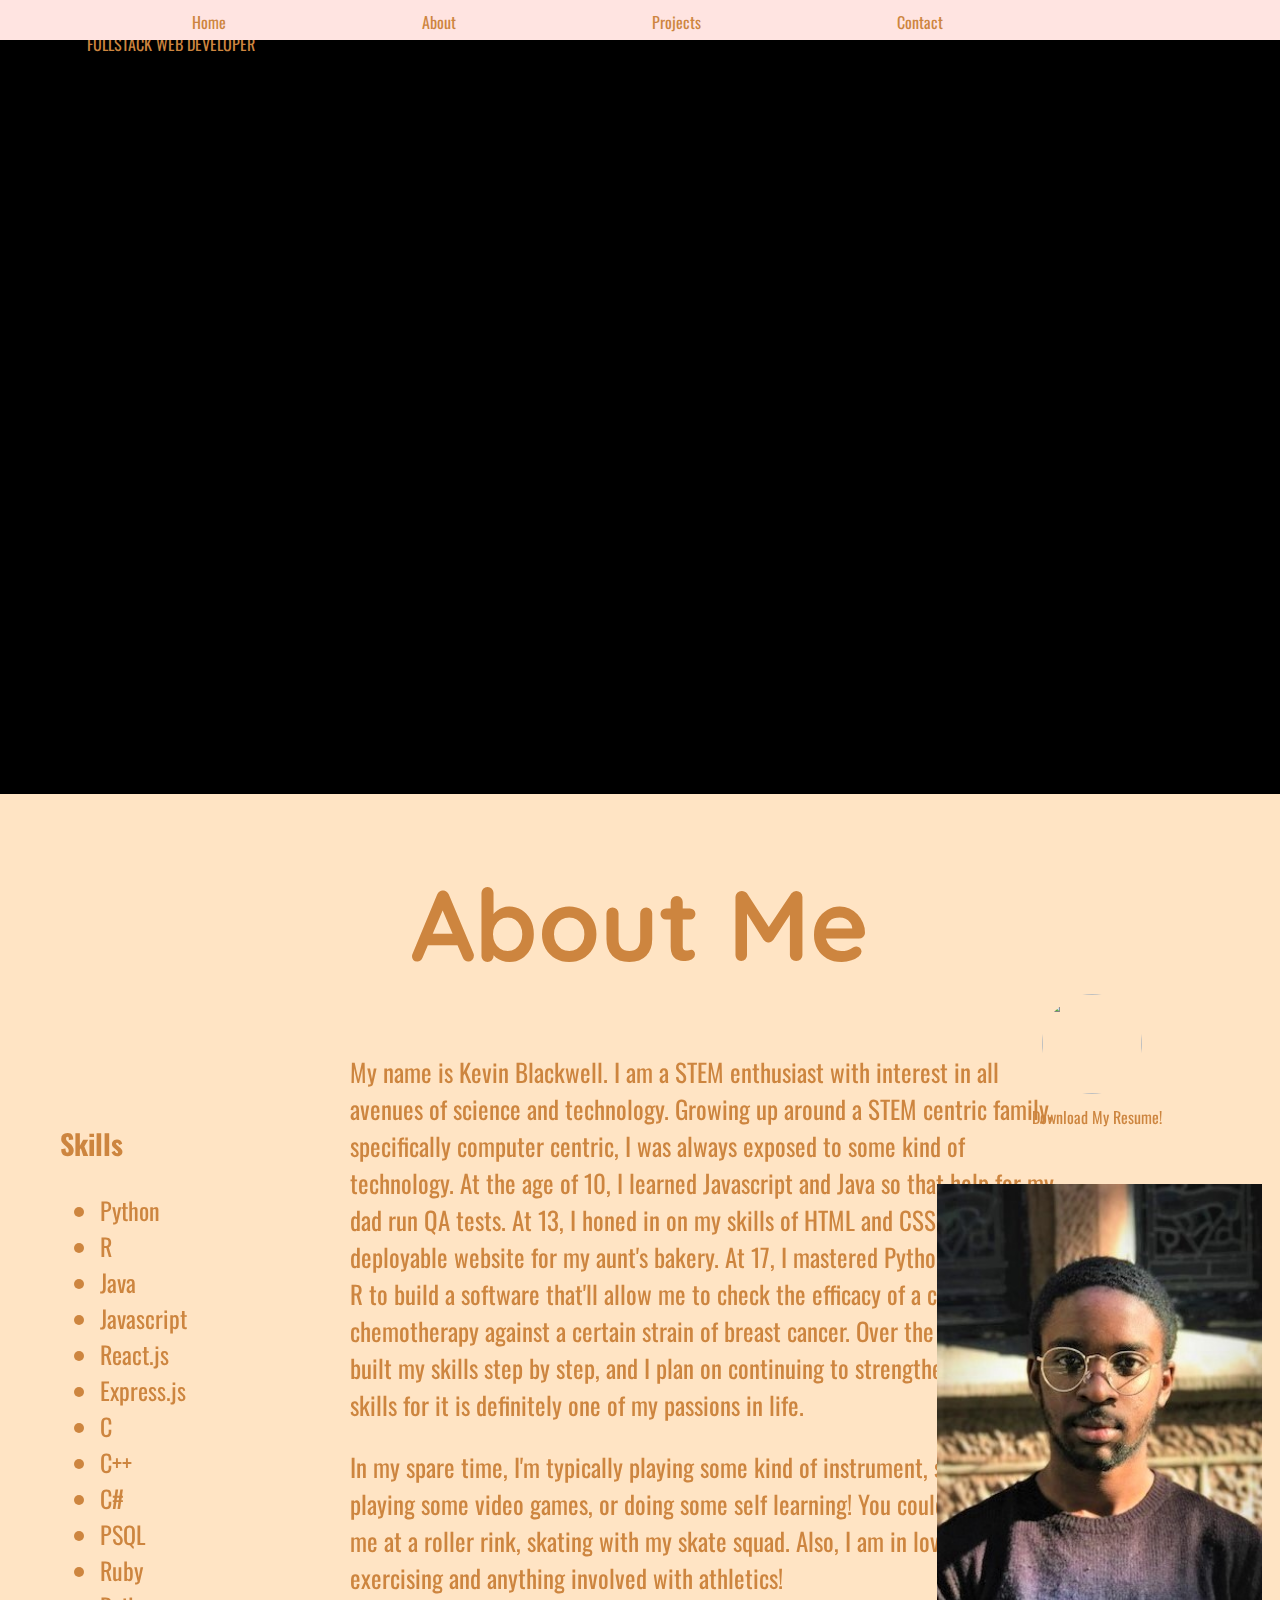
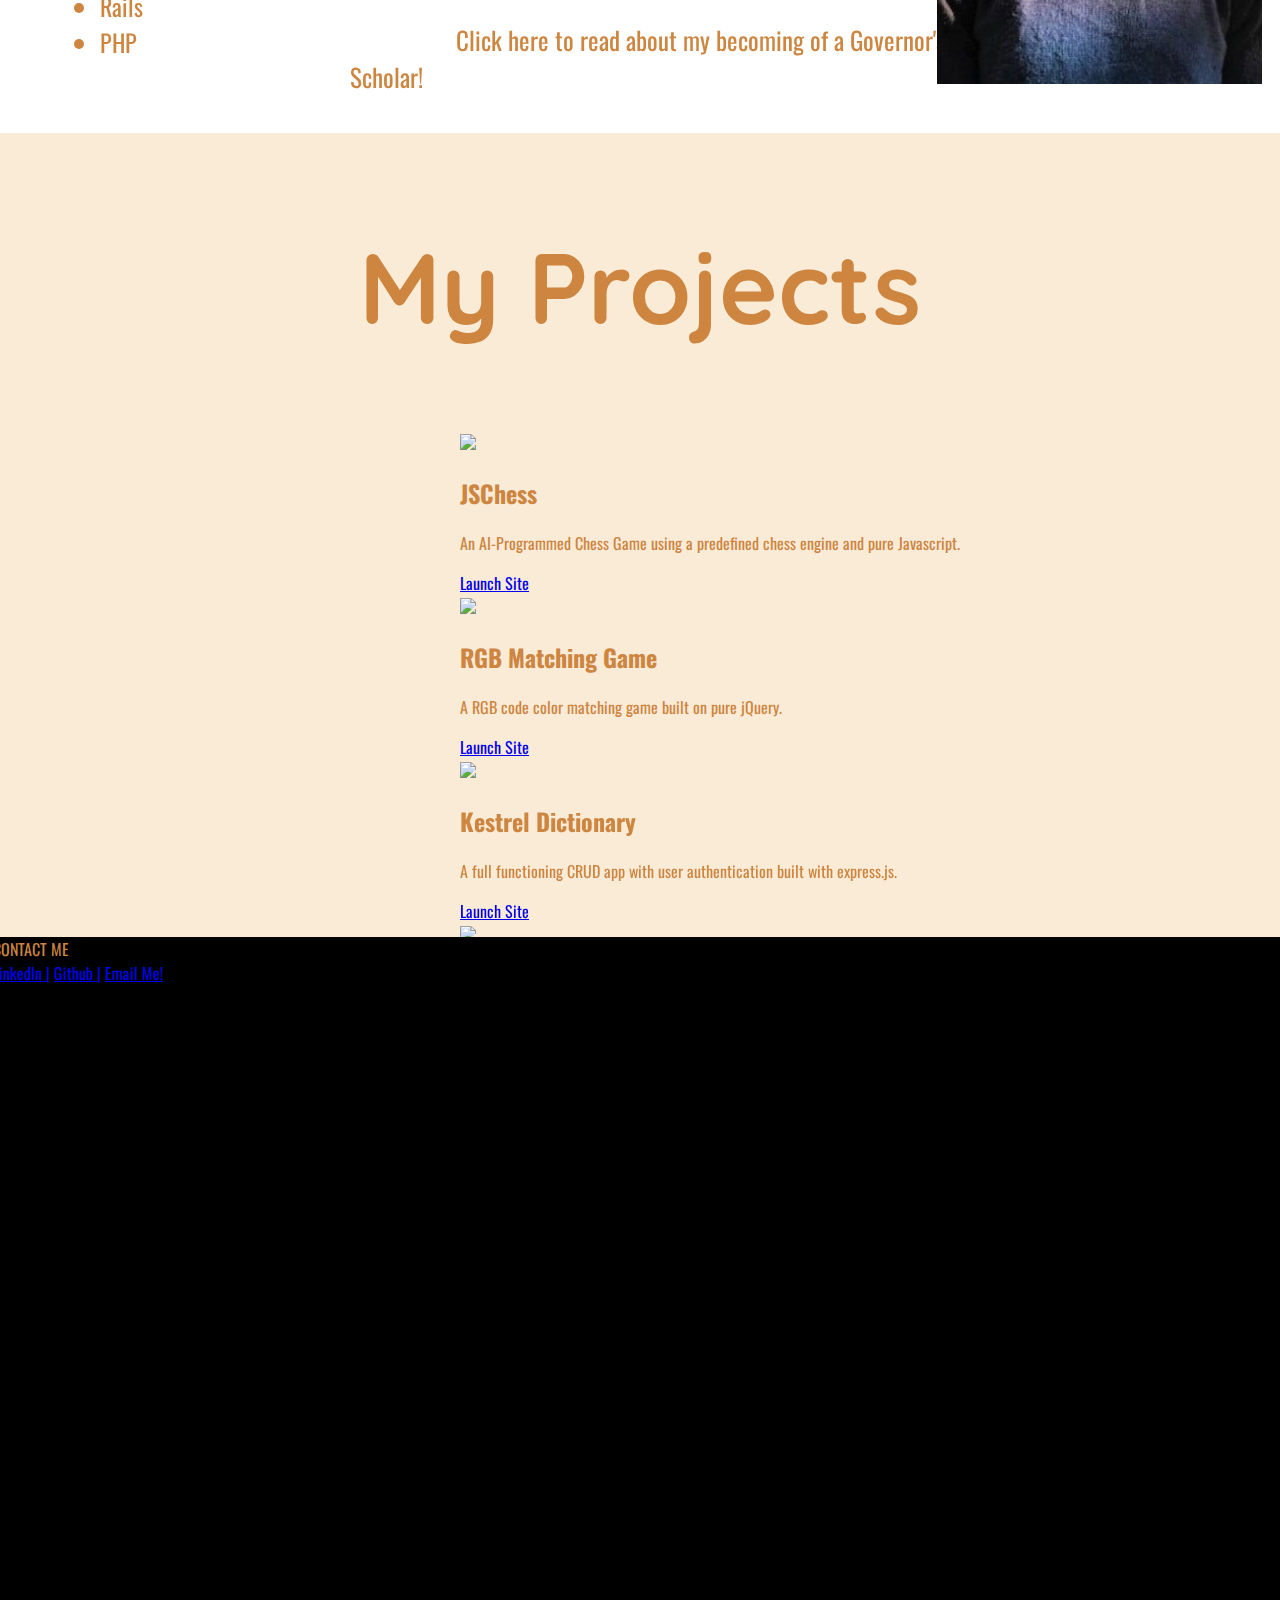
==== index.html @ 8700566d "added content" ====
<!DOCTYPE html>
<html lang="en">
    <head>
        <meta charset="UTF-8">
        <meta name="viewport" content="width=device-width, initial-scale=1.0">
        <meta http-equiv="X-UA-Compatible" content="ie=edge">

        <link rel="stylesheet" href="assets/style/main.css">
        <link rel="stylesheet" href="assets/style/mainResponsive.css">
        <link rel="stylesheet" href="assets/style/galaxy.css">
        <link rel="stylesheet" href="assets/style/projectGallery.css">  
        <link href="https://fonts.googleapis.com/css?family=Oswald|Quicksand" rel="stylesheet">
        <link href='https://fonts.googleapis.com/css?family=Lato:300,400,700' rel='stylesheet' type='text/css'>
        <link rel="icon" href="http://cdn.mysitemyway.com/etc-mysitemyway/icons/legacy-previews/icons/glowing-purple-neon-icons-alphanumeric/112635-glowing-purple-neon-icon-alphanumeric-letter-k.png">
        <link rel="stylesheet" href="https://cdn.rawgit.com/konpa/devicon/df6431e323547add1b4cf45992913f15286456d3/devicon.min.css">
        <!-- <link rel="stylesheet" href="assets/style/normalize.css"> -->

        <title>Kevin Blackwell: Visionary</title>
    </head>
    <body>
        <div class="scrollbar" id="style-11">
             <div class="force-overflow"></div>
        </div> 

        <nav class="one">
            <a class="link" href="#Home">Home</a>
            <a class="link" href="#About">About</a>
            <a class="link" href="#Projects">Projects</a>
            <a class="link" href="#Contact">Contact</a>
        </nav>
        
        <div id="Home">
            <div class='galaxy'>
                <div id='stars'></div>
                <div id='stars2'></div>
                <div id='stars3'></div>
                <div id='title'>
                <span>
                    KEVIN BLACKWELL
                </span>
                <br>
                <span>
                    FULLSTACK WEB DEVELOPER
                </span>
                </div>
            </div>
        </div>

        <div id="About" class="two">
            <div>
                <h1 class="header">About Me</h1>
            </div>
            <div class="description">   
                <p>
                    My name is Kevin Blackwell. I am a STEM enthusiast with interest in all avenues 
                    of science and technology. Growing up around a STEM centric family, specifically computer
                    centric, I was always exposed to some kind of technology. At the age of 10, I learned
                    Javascript and Java so that help for my dad run QA tests. At 13, I honed in on my skills of HTML 
                    and CSS to build a deployable website for my aunt's bakery. At 17, I mastered Python, Ruby, and R 
                    to build a software that'll allow me to check the efficacy of a certain chemotherapy against a 
                    certain strain of breast cancer. Over the years, I've built my skills step by step, and I plan on 
                    continuing to strengthen my coding skills for it is definitely one of my passions in life.
                    <br>
                </p>
                <p>
                    In my spare time, I'm typically playing some kind of instrument, singing, 
                    playing some video games, or doing some self learning! You could also 
                    catch me at a roller rink, skating with my skate squad. Also, 
                    I am in love with exercising and anything involved with athletics!
                </p>
                <p>
                    <a class="link" href="http://honors.njit.edu/news/njit-students-named-governor%E2%80%99s-stem-scholars/">Click here to read about my becoming of a Governor's STEM Scholar!</a>
                </p>
            </div>
            <div class="skills">
                <h3>Skills</h3>
                <ul>
                    <li>Python <i class="devicon-python-plain"></i></li>
                    <li>R</li>
                    <li>Java <i class="devicon-java-plain"></i></li>
                    <li>Javascript <i class="devicon-javascript-plain"></i></li>
                    <li>React.js <i class="devicon-react-original"></i></li>
                    <li>Express.js <i class="devicon-express-original"></i></li>
                    <li>C <i class="devicon-c-plain"></i></li>
                    <li>C++ <i class="devicon-cplusplus-plain"></i></li>
                    <li>C# <i class="devicon-csharp-plain"></i></li>
                    <li>PSQL <i class="devicon-postgresql-plain"></i></li>
                    <li>Ruby <i class="devicon-ruby-plain"></i></li>
                    <li>Rails <i class="devicon-rails-plain"></i></li>
                    <li>PHP <i class="devicon-php-plain"></i></li>
                </ul>
            </div>
            <div id='resume'>
                <a id="resumeDownload" href="assets/attachments/KevinBlackwellResume.pdf" download>
                    <img id="resumePhoto" src="assets/img/resumescreenshot.PNG" alt="">
                    <p id='resumedescription'>Download My Resume!</p>
                </a>
            </div>
            <img class="aboutPicture" src="assets/img/IMG_2110.JPG" alt="Me in About Tab">
        </div>

        <div id="Projects" class="three">
            <br>
            <h1 class="header">My Projects</h1>

            <div class='projectDisplay'>
                <div class="view view-first">  
                    <img src="assets/img/jsChess.PNG" />  
                    <div class="mask">  
                    <h2>JSChess</h2>  
                    <p>An AI-Programmed Chess Game using a predefined chess engine and pure Javascript.</p>  
                    <a href="https://kevindblackwell.github.io/JSChess/" class="info">Launch Site</a>
                    </div>  
                </div>  

                <div class="view view-first">  
                    <img src="assets/img/colorGame2.PNG" />  
                    <div class="mask">  
                    <h2>RGB Matching Game</h2>  
                    <p>A RGB code color matching game built on pure jQuery.</p>  
                    <a href="https://kevindblackwell.github.io/colorGame/" class="info">Launch Site</a>
                    </div>  
                </div> 

                <div class="view view-first">  
                    <img src="assets/img/kestrelDictionary.PNG" />  
                    <div class="mask">  
                    <h2>Kestrel Dictionary</h2>  
                    <p>A full functioning CRUD app with user authentication built with express.js.</p>  
                    <a href="https://afternoon-sands-95869.herokuapp.com" class="info">Launch Site</a>  
                    </div>
                </div>

                <div class="view view-first">  
                    <img src="http://verysmartbrothas.com/images/2015/07/erykah.jpg" />  
                    <div class="mask">  
                    <h2>MediMatch</h2>  
                    <p>An application that utilizes an API search for illnesses and doctors. Full CRUD functionality, built using Ruby, HAML, MongoDB, and SASS.</p>  
                        <a href="#" class="info">Coming Soon!</a>  
                    </div>
                </div>
            </div>
        </div>

        <div id='Contact' class='galaxy'>
            <div id='stars'></div>
            <div id='stars2'></div>
            <div id='stars3'></div>
                <div id='title'>
                    <span>
                    CONTACT ME
                    </span>
                    <br>
                    <span>
                        <a href="https://www.linkedin.com/in/kevindblackwell/"><!--<i class="fa fa-linkedin-square fa-5x" style="color:peru" aria-hidden="true"></i>-->LinkedIn |</a>
                        <a href="https://github.com/KevinDBlackwell"><!--<i class="fa fa-github fa-5x" style="color:peru" aria-hidden="true"></i>--> Github |</a>
                        <a href="mailto:kevin@kevindblackwell.com"><!--<i class="fa fa-envelope fa-5x" style="color:peru" aria-hidden="true"></i>--> Email Me!</a>
                    </span>
                </div>
                <!-- <div id='linkedinbadge'>
                    <div class="LI-profile-badge"  data-version="v1" data-size="large" data-locale="en_US" data-type="vertical" data-theme="dark" data-vanity="kevindblackwell">
                        <a class="LI-simple-link" href='https://www.linkedin.com/in/kevindblackwell?trk=profile-badge'>
                            Kevin Blackwell
                        </a>
                    </div>
                </div> -->
            </div> 
        </div>

        <script src='http://cdnjs.cloudflare.com/ajax/libs/jquery/2.1.3/jquery.min.js'></script>
        <script src="assets/js/scroll.js"></script>
        <script type="text/javascript" src="https://platform.linkedin.com/badges/js/profile.js" async defer></script>
        <script src="https://use.fontawesome.com/d3b660dbe2.js"></script>
    </body>
</html>
---- assets/style/main.css ----
.one {
    background-color: mistyrose;
    width: 100%;
    height: 30px;
    position: fixed;
    top: 0px;
    left: 0px;
    padding-top: 10px;
    font-family: 'Quicksand', sans-serif;
    z-index: 1000;
}

.two {
    background-color: bisque;
    /* background-image: url('/assets/img/IMG_2110b.JPG'); */
    height: 806px;
    width: 100%;
    left: -8px;
    position: relative;
}

.three {
    background-color: antiquewhite;
    height: 806px;
    width: 100%;
    left: -8px;
    top: -525px;
    position: relative;
}

body {
    color: peru;
    text-decoration: none;
    font-family: 'Oswald', sans-serif;
    width: 100%;
}

.link {
    margin-left: 15%;
    color: peru;
    text-decoration: none;
    font-family: 'Oswald', sans-serif;
}

p {
    
}

.description {
    width: 55%;
    margin-left: 350px;
    font-size: 25px;
}

.First {
    border-width: 0 0 0 15px;
    border-color: salmon;
    padding-left: 10px;
    margin-left: 40px;
}

#Home {
    background-color: black;
    height: 786px;
    width: 1583px;
    position: relative;
    /* top: -10px; */
    left: -8px;
}

#About {
   display: inline-block; 
   /* top: 1583px; */
   background-image: url('assets/img/IMG_2110.JPG');
}

.aboutPicture {
    height: 500px;
    width: 325px;
    position: relative;
    float: right;
    top: -1100px;
    margin-right: -300px;
}

.header {
    /* width: 45%; */
    text-align: center;
    font-size: 100px;
    font-family: 'Quicksand', sans-serif;
}

.title {
    margin-left: 600px;
    font-family: 'Quicksand', sans-serif;
}


.projectDisplay {
    width: 50%;
    margin-left: 460px;
    position: relative;
    display: inline-block;
    margin-top: 15px;
}

.galaxy {
    background-color: black;
    height: 795px;
    width: 1583px;
    position: relative;
    /* top: -10px; */
    /* left: -3px; */
}

#Contact {
    top: -527px;
    left: -15px;
    width: 1590px;
}

.contactme {
    position: relative;
    margin-top: 50px;
    left: 0;
    right: 0;
    color: #FFF;
    text-align: center;
    font-family: "lato", sans-serif;
    font-weight: 300;
    font-size: 50px;
    /* letter-spacing: 10px; */
    /* margin-top: -60px; */
    padding-left: 10px;
}

.skills {
    position: relative;
    top: -600px;
    margin-left: 60px;
    font-size: 1.5pc;
}

#resume {
    width: 318px;
    float: right;
}

#resumePhoto {
    position: relative;
    height: 100px;
    width: 100px;
    top: -1290px;
    margin-left: 80px;
    border-radius: 100%;
}

#resumedescription {
    position: relative;
    top: -1300px;
    left: 70px;
}

#resumeDownload {
    text-decoration: none;
    color: peru;
}

#linkedinbadge {
    position: relative;
    top: -400px;
    float: right;
    margin-right: 60px;
}

.fa {
    color: peru !important;
    z-index: 5;
}

.scrollbar {
	margin-left: 22px;
	float: left;
	height: 300px;
	width: 65px;
	background: #F5F5F5;
	overflow-y: scroll;
	margin-bottom: 25px;
}

.force-overflow {
	min-height: 450px;
}

#style-11::-webkit-scrollbar {
	width: 10px;
	background-color: #F5F5F5;
}

#style-11::-webkit-scrollbar-track {
    border-radius: 10px;
    background: rgba(0,0,0,0.1);
    border: 1px solid #ccc;
  }
  
  #style-11::-webkit-scrollbar-thumb {
    border-radius: 10px;
    background: linear-gradient(left, #fff, #e4e4e4);
    border: 1px solid #aaa;
  }
  
  #style-11::-webkit-scrollbar-thumb:hover {
    background: #fff;
  }
  
  #style-11::-webkit-scrollbar-thumb:active {
    background: linear-gradient(left, #22ADD4, #1E98BA);
  }
---- assets/style/mainResponsive.css ----
/* Tablet */

@media (max-width:800px) {
    body, .one, .two, .three, .galaxy {
        max-width: 100%;
    }

    nav {
        max-width: 100%;
   }

   .link {
       margin-left: .5%;
       margin-right: 3%;
   }

   #title {
       font-size: 20px;
   }

}
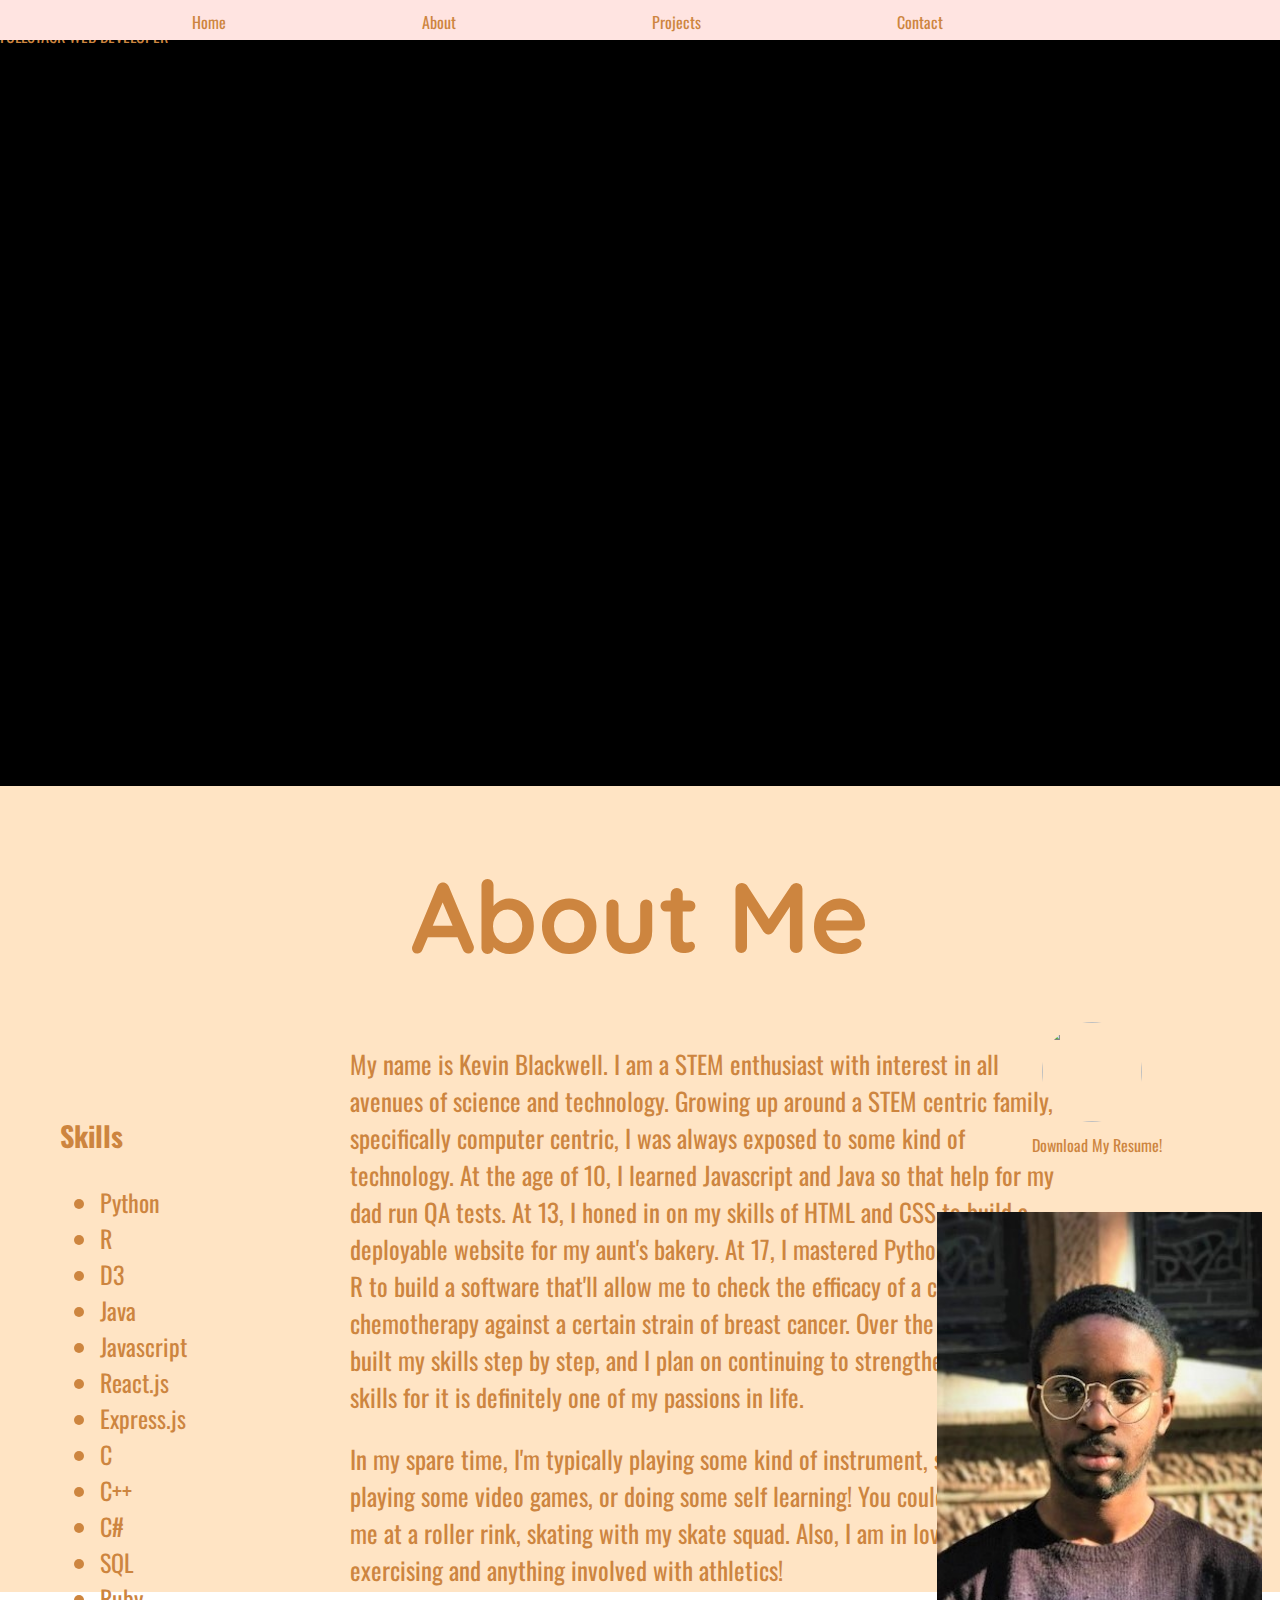
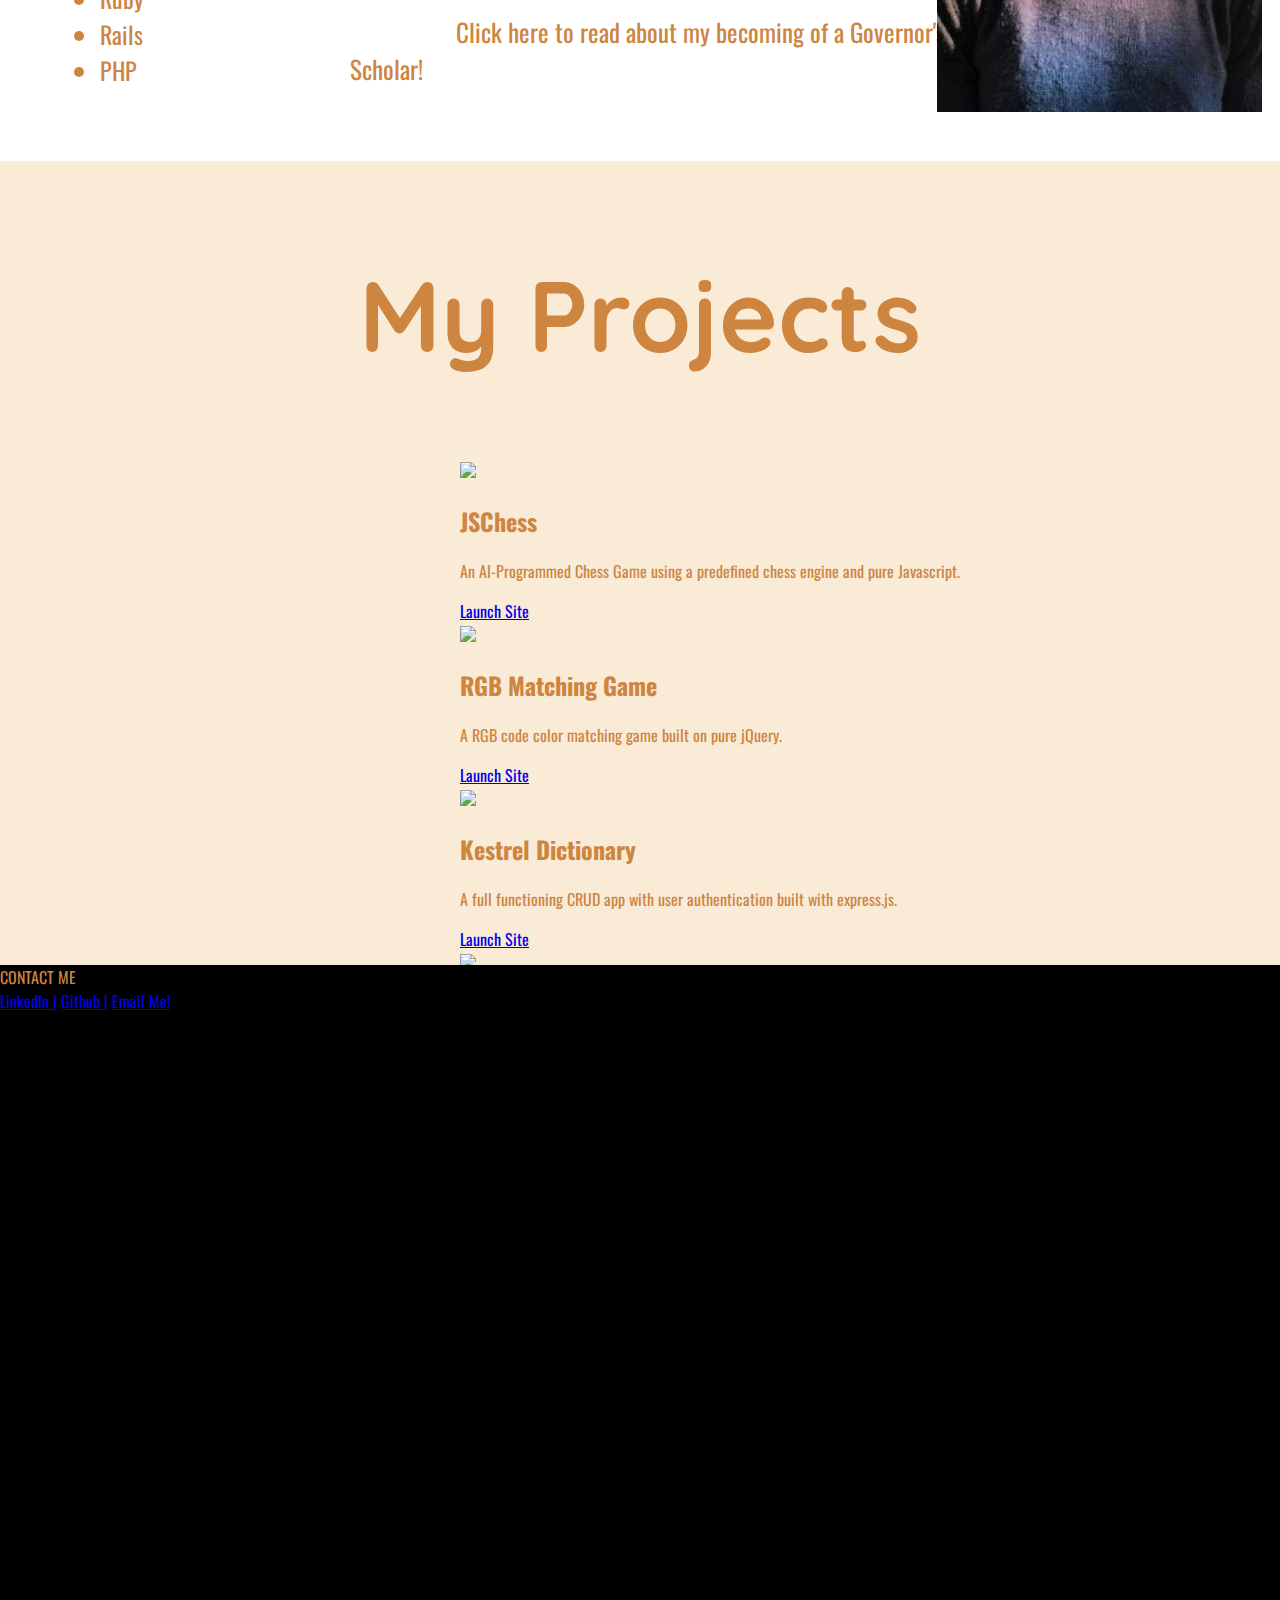
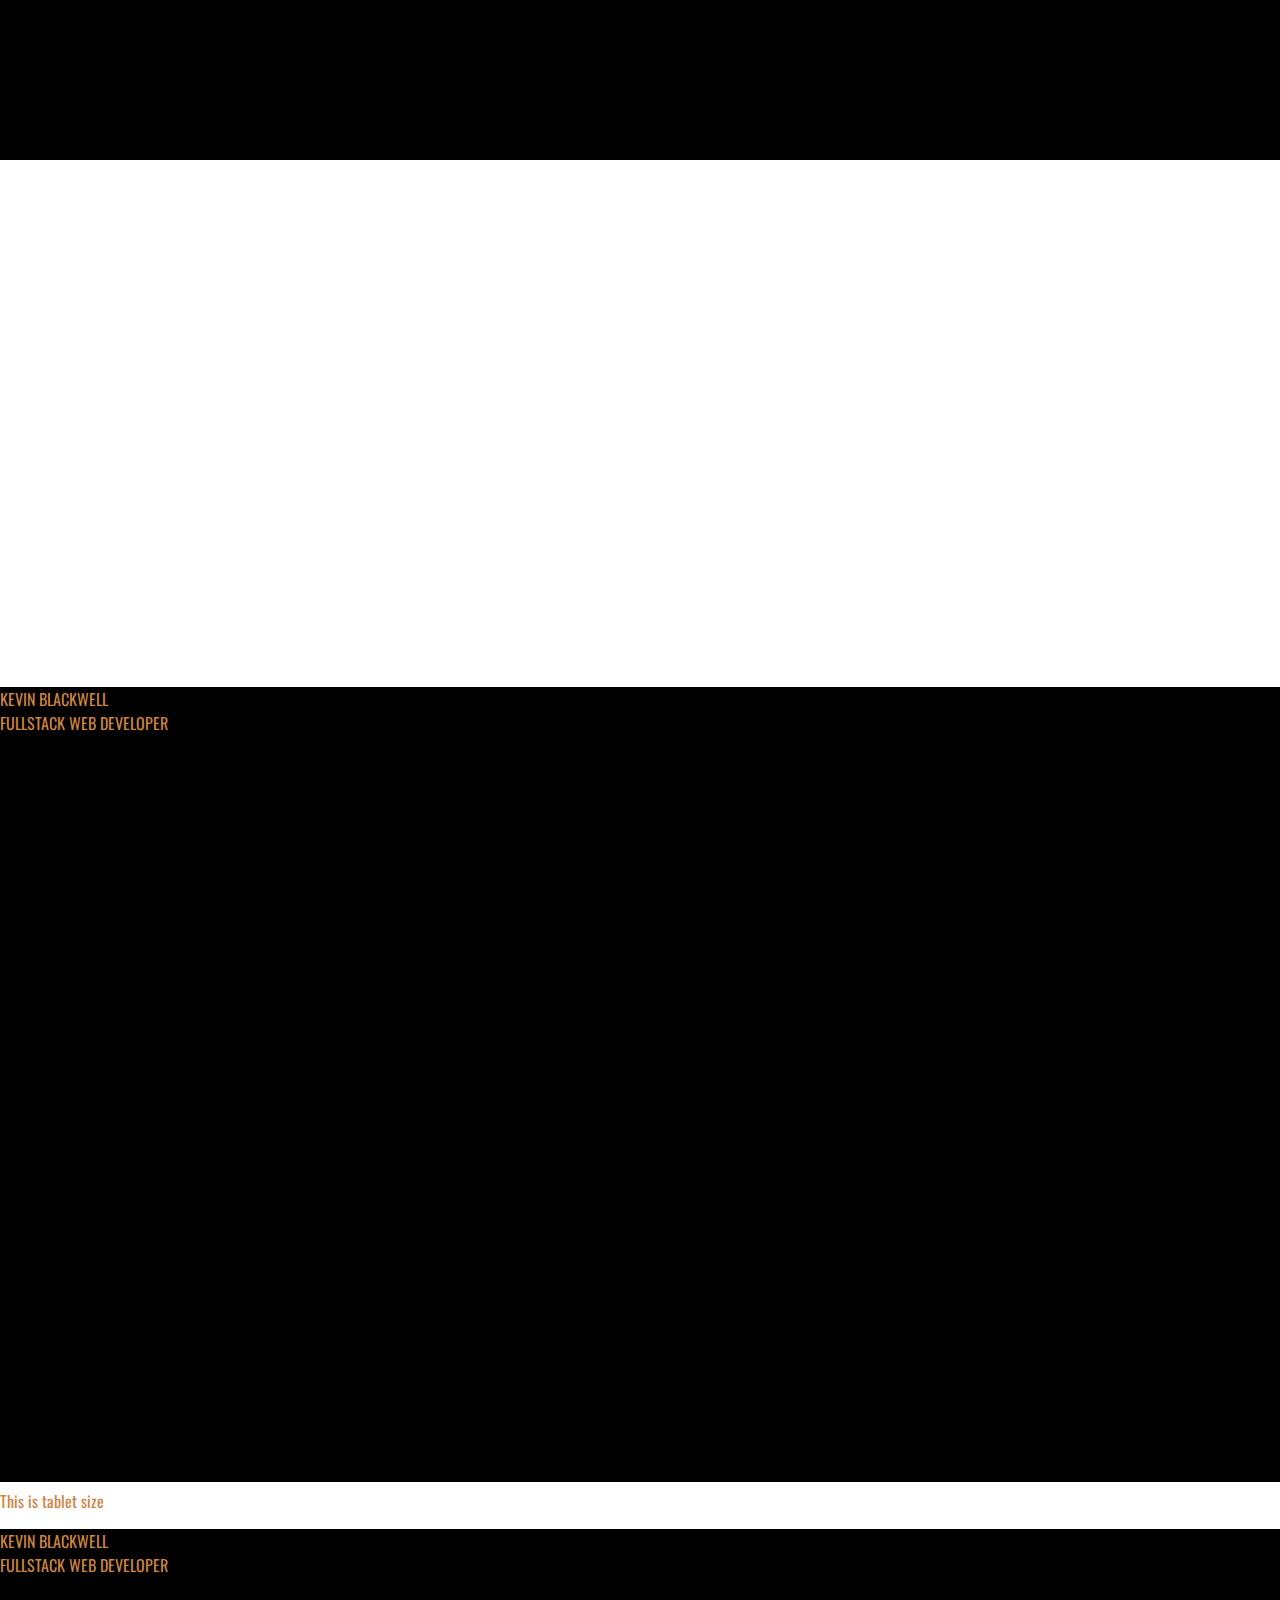
==== commit d12fac9b: "Landing now responsive" ====
--- a/index.html
+++ b/index.html
@@ -18,158 +18,211 @@
         <title>Kevin Blackwell: Visionary</title>
     </head>
     <body>
-        <div class="scrollbar" id="style-11">
-             <div class="force-overflow"></div>
-        </div> 
-
-        <nav class="one">
-            <a class="link" href="#Home">Home</a>
-            <a class="link" href="#About">About</a>
-            <a class="link" href="#Projects">Projects</a>
-            <a class="link" href="#Contact">Contact</a>
-        </nav>
-        
-        <div id="Home">
-            <div class='galaxy'>
+        <section id="Web">
+            <nav class="one">
+                <a class="link" href="#Home">Home</a>
+                <a class="link" href="#About">About</a>
+                <a class="link" href="#Projects">Projects</a>
+                <a class="link" href="#Contact">Contact</a>
+            </nav>
+            
+            <div id="Home">
+                <div class='galaxy'>
+                    <div id='stars'></div>
+                    <div id='stars2'></div>
+                    <div id='stars3'></div>
+                    <div id='title'>
+                    <span>
+                        KEVIN BLACKWELL
+                    </span>
+                    <br>
+                    <span>
+                        FULLSTACK WEB DEVELOPER
+                    </span>
+                    </div>
+                </div>
+            </div>
+
+            <div id="About" class="two">
+                <div>
+                    <h1 class="header">About Me</h1>
+                </div>
+                <div class="description">   
+                    <p>
+                        My name is Kevin Blackwell. I am a STEM enthusiast with interest in all avenues 
+                        of science and technology. Growing up around a STEM centric family, specifically computer
+                        centric, I was always exposed to some kind of technology. At the age of 10, I learned
+                        Javascript and Java so that help for my dad run QA tests. At 13, I honed in on my skills of HTML 
+                        and CSS to build a deployable website for my aunt's bakery. At 17, I mastered Python, Ruby, and R 
+                        to build a software that'll allow me to check the efficacy of a certain chemotherapy against a 
+                        certain strain of breast cancer. Over the years, I've built my skills step by step, and I plan on 
+                        continuing to strengthen my coding skills for it is definitely one of my passions in life.
+                        <br>
+                    </p>
+                    <p>
+                        In my spare time, I'm typically playing some kind of instrument, singing, 
+                        playing some video games, or doing some self learning! You could also 
+                        catch me at a roller rink, skating with my skate squad. Also, 
+                        I am in love with exercising and anything involved with athletics!
+                    </p>
+                    <p>
+                        <a class="link" href="http://honors.njit.edu/news/njit-students-named-governor%E2%80%99s-stem-scholars/">Click here to read about my becoming of a Governor's STEM Scholar!</a>
+                    </p>
+                </div>
+                <div class="skills">
+                    <h3>Skills</h3>
+                    <ul>
+                        <li><i class="devicon-python-plain"></i> Python</li>
+                        <li>R</li>
+                        <li><i class="devicon-d3js-plain"></i> D3</li>
+                        <li><i class="devicon-java-plain"></i> Java</li>
+                        <li><i class="devicon-javascript-plain"></i> Javascript</li>
+                        <li><i class="devicon-react-original"></i> React.js</li>
+                        <li><i class="devicon-express-original"></i> Express.js</li>
+                        <li><i class="devicon-c-plain"></i> C</li>
+                        <li><i class="devicon-cplusplus-plain"></i> C++</li>
+                        <li><i class="devicon-csharp-plain"></i> C#</li>
+                        <li><i class="devicon-postgresql-plain"></i> SQL</li>
+                        <li><i class="devicon-ruby-plain"></i> Ruby</li>
+                        <li><i class="devicon-rails-plain"></i> Rails</li>
+                        <li><i class="devicon-php-plain"></i> PHP</li>
+                    </ul>
+                </div>
+                <div id='resume'>
+                    <a id="resumeDownload" href="assets/attachments/KevinBlackwellResume.pdf" download>
+                        <img id="resumePhoto" src="assets/img/resumescreenshot.PNG" alt="">
+                        <p id='resumedescription'>Download My Resume!</p>
+                    </a>
+                </div>
+                <img class="aboutPicture" src="assets/img/IMG_2110.JPG" alt="Me in About Tab">
+            </div>
+
+            <div id="Projects" class="three">
+                <br>
+                <h1 class="header">My Projects</h1>
+
+                <div class='projectDisplay'>
+                    <div class="view view-first">  
+                        <img src="assets/img/jsChess.PNG" />  
+                        <div class="mask">  
+                        <h2>JSChess</h2>  
+                        <p>An AI-Programmed Chess Game using a predefined chess engine and pure Javascript.</p>  
+                        <a href="https://kevindblackwell.github.io/JSChess/" class="info">Launch Site</a>
+                        </div>  
+                    </div>  
+
+                    <div class="view view-first">  
+                        <img src="assets/img/colorGame2.PNG" />  
+                        <div class="mask">  
+                        <h2>RGB Matching Game</h2>  
+                        <p>A RGB code color matching game built on pure jQuery.</p>  
+                        <a href="https://kevindblackwell.github.io/colorGame/" class="info">Launch Site</a>
+                        </div>  
+                    </div> 
+
+                    <div class="view view-first">  
+                        <img src="assets/img/kestrelDictionary.PNG" />  
+                        <div class="mask">  
+                        <h2>Kestrel Dictionary</h2>  
+                        <p>A full functioning CRUD app with user authentication built with express.js.</p>  
+                        <a href="https://afternoon-sands-95869.herokuapp.com" class="info">Launch Site</a>  
+                        </div>
+                    </div>
+
+                    <div class="view view-first">  
+                        <img src="http://verysmartbrothas.com/images/2015/07/erykah.jpg" />  
+                        <div class="mask">  
+                        <h2>MediMatch</h2>  
+                        <p>An application that utilizes an API search for illnesses and doctors. Full CRUD functionality, built using Ruby, HAML, MongoDB, and SASS.</p>  
+                            <a href="#" class="info">Coming Soon!</a>  
+                        </div>
+                    </div>
+                </div>
+            </div>
+
+            <div id='Contact' class='galaxy'>
                 <div id='stars'></div>
                 <div id='stars2'></div>
                 <div id='stars3'></div>
-                <div id='title'>
-                <span>
-                    KEVIN BLACKWELL
-                </span>
-                <br>
-                <span>
-                    FULLSTACK WEB DEVELOPER
-                </span>
-                </div>
-            </div>
-        </div>
-
-        <div id="About" class="two">
-            <div>
-                <h1 class="header">About Me</h1>
-            </div>
-            <div class="description">   
-                <p>
-                    My name is Kevin Blackwell. I am a STEM enthusiast with interest in all avenues 
-                    of science and technology. Growing up around a STEM centric family, specifically computer
-                    centric, I was always exposed to some kind of technology. At the age of 10, I learned
-                    Javascript and Java so that help for my dad run QA tests. At 13, I honed in on my skills of HTML 
-                    and CSS to build a deployable website for my aunt's bakery. At 17, I mastered Python, Ruby, and R 
-                    to build a software that'll allow me to check the efficacy of a certain chemotherapy against a 
-                    certain strain of breast cancer. Over the years, I've built my skills step by step, and I plan on 
-                    continuing to strengthen my coding skills for it is definitely one of my passions in life.
+                    <div id='title'>
+                        <span>
+                        CONTACT ME
+                        </span>
+                        <br>
+                        <span>
+                            <a href="https://www.linkedin.com/in/kevindblackwell/"><!--<i class="fa fa-linkedin-square fa-5x" style="color:peru" aria-hidden="true"></i>-->LinkedIn |</a>
+                            <a href="https://github.com/KevinDBlackwell"><!--<i class="fa fa-github fa-5x" style="color:peru" aria-hidden="true"></i>--> Github |</a>
+                            <a href="mailto:kevin@kevindblackwell.com"><!--<i class="fa fa-envelope fa-5x" style="color:peru" aria-hidden="true"></i>--> Email Me!</a>
+                        </span>
+                    </div>
+                    <!-- <div id='linkedinbadge'>
+                        <div class="LI-profile-badge"  data-version="v1" data-size="large" data-locale="en_US" data-type="vertical" data-theme="dark" data-vanity="kevindblackwell">
+                            <a class="LI-simple-link" href='https://www.linkedin.com/in/kevindblackwell?trk=profile-badge'>
+                                Kevin Blackwell
+                            </a>
+                        </div>
+                    </div> -->
+                </div> 
+            </div>
+        </section>
+
+        <section id="Tablet">
+            <nav class="one">
+                <a class="link" href="#Home">Home</a>
+                <a class="link" href="#About">About</a>
+                <a class="link" href="#Projects">Projects</a>
+                <a class="link" href="#Contact">Contact</a>
+            </nav>
+
+            <div id="Home">
+                <div class='galaxy'>
+                    <div id='stars'></div>
+                    <div id='stars2'></div>
+                    <div id='stars3'></div>
+                    <div id='title'>
+                    <span>
+                        KEVIN BLACKWELL
+                    </span>
                     <br>
-                </p>
-                <p>
-                    In my spare time, I'm typically playing some kind of instrument, singing, 
-                    playing some video games, or doing some self learning! You could also 
-                    catch me at a roller rink, skating with my skate squad. Also, 
-                    I am in love with exercising and anything involved with athletics!
-                </p>
-                <p>
-                    <a class="link" href="http://honors.njit.edu/news/njit-students-named-governor%E2%80%99s-stem-scholars/">Click here to read about my becoming of a Governor's STEM Scholar!</a>
-                </p>
-            </div>
-            <div class="skills">
-                <h3>Skills</h3>
-                <ul>
-                    <li>Python <i class="devicon-python-plain"></i></li>
-                    <li>R</li>
-                    <li>Java <i class="devicon-java-plain"></i></li>
-                    <li>Javascript <i class="devicon-javascript-plain"></i></li>
-                    <li>React.js <i class="devicon-react-original"></i></li>
-                    <li>Express.js <i class="devicon-express-original"></i></li>
-                    <li>C <i class="devicon-c-plain"></i></li>
-                    <li>C++ <i class="devicon-cplusplus-plain"></i></li>
-                    <li>C# <i class="devicon-csharp-plain"></i></li>
-                    <li>PSQL <i class="devicon-postgresql-plain"></i></li>
-                    <li>Ruby <i class="devicon-ruby-plain"></i></li>
-                    <li>Rails <i class="devicon-rails-plain"></i></li>
-                    <li>PHP <i class="devicon-php-plain"></i></li>
-                </ul>
-            </div>
-            <div id='resume'>
-                <a id="resumeDownload" href="assets/attachments/KevinBlackwellResume.pdf" download>
-                    <img id="resumePhoto" src="assets/img/resumescreenshot.PNG" alt="">
-                    <p id='resumedescription'>Download My Resume!</p>
-                </a>
-            </div>
-            <img class="aboutPicture" src="assets/img/IMG_2110.JPG" alt="Me in About Tab">
-        </div>
-
-        <div id="Projects" class="three">
-            <br>
-            <h1 class="header">My Projects</h1>
-
-            <div class='projectDisplay'>
-                <div class="view view-first">  
-                    <img src="assets/img/jsChess.PNG" />  
-                    <div class="mask">  
-                    <h2>JSChess</h2>  
-                    <p>An AI-Programmed Chess Game using a predefined chess engine and pure Javascript.</p>  
-                    <a href="https://kevindblackwell.github.io/JSChess/" class="info">Launch Site</a>
-                    </div>  
-                </div>  
-
-                <div class="view view-first">  
-                    <img src="assets/img/colorGame2.PNG" />  
-                    <div class="mask">  
-                    <h2>RGB Matching Game</h2>  
-                    <p>A RGB code color matching game built on pure jQuery.</p>  
-                    <a href="https://kevindblackwell.github.io/colorGame/" class="info">Launch Site</a>
-                    </div>  
-                </div> 
-
-                <div class="view view-first">  
-                    <img src="assets/img/kestrelDictionary.PNG" />  
-                    <div class="mask">  
-                    <h2>Kestrel Dictionary</h2>  
-                    <p>A full functioning CRUD app with user authentication built with express.js.</p>  
-                    <a href="https://afternoon-sands-95869.herokuapp.com" class="info">Launch Site</a>  
-                    </div>
-                </div>
-
-                <div class="view view-first">  
-                    <img src="http://verysmartbrothas.com/images/2015/07/erykah.jpg" />  
-                    <div class="mask">  
-                    <h2>MediMatch</h2>  
-                    <p>An application that utilizes an API search for illnesses and doctors. Full CRUD functionality, built using Ruby, HAML, MongoDB, and SASS.</p>  
-                        <a href="#" class="info">Coming Soon!</a>  
-                    </div>
-                </div>
-            </div>
-        </div>
-
-        <div id='Contact' class='galaxy'>
-            <div id='stars'></div>
-            <div id='stars2'></div>
-            <div id='stars3'></div>
-                <div id='title'>
-                    <span>
-                    CONTACT ME
-                    </span>
-                    <br>
-                    <span>
-                        <a href="https://www.linkedin.com/in/kevindblackwell/"><!--<i class="fa fa-linkedin-square fa-5x" style="color:peru" aria-hidden="true"></i>-->LinkedIn |</a>
-                        <a href="https://github.com/KevinDBlackwell"><!--<i class="fa fa-github fa-5x" style="color:peru" aria-hidden="true"></i>--> Github |</a>
-                        <a href="mailto:kevin@kevindblackwell.com"><!--<i class="fa fa-envelope fa-5x" style="color:peru" aria-hidden="true"></i>--> Email Me!</a>
-                    </span>
-                </div>
-                <!-- <div id='linkedinbadge'>
-                    <div class="LI-profile-badge"  data-version="v1" data-size="large" data-locale="en_US" data-type="vertical" data-theme="dark" data-vanity="kevindblackwell">
-                        <a class="LI-simple-link" href='https://www.linkedin.com/in/kevindblackwell?trk=profile-badge'>
-                            Kevin Blackwell
-                        </a>
-                    </div>
-                </div> -->
-            </div> 
-        </div>
-
+                    <span>
+                        FULLSTACK WEB DEVELOPER
+                    </span>
+                    </div>
+                </div>
+            </div>
+            <p>This is tablet size</p>
+        </section>
+
+        <section id="Mobile">
+            <nav class="one">
+                    <a class="link" href="#Home">Home</a>
+                    <a class="link" href="#About">About</a>
+                    <a class="link" href="#Projects">Projects</a>
+                    <a class="link" href="#Contact">Contact</a>
+                </nav>
+    
+                <div id="Home">
+                    <div class='galaxy'>
+                        <div id='stars'></div>
+                        <div id='stars2'></div>
+                        <div id='stars3'></div>
+                        <div id='title'>
+                        <span>
+                            KEVIN BLACKWELL
+                        </span>
+                        <br>
+                        <span>
+                            FULLSTACK WEB DEVELOPER
+                        </span>
+                        </div>
+                    </div>
+                </div>
+                <p>This is mobile size</p>
+        </section>
         <script src='http://cdnjs.cloudflare.com/ajax/libs/jquery/2.1.3/jquery.min.js'></script>
         <script src="assets/js/scroll.js"></script>
         <script type="text/javascript" src="https://platform.linkedin.com/badges/js/profile.js" async defer></script>
         <script src="https://use.fontawesome.com/d3b660dbe2.js"></script>
     </body>
-</html>+</html>
+
--- a/assets/style/main.css
+++ b/assets/style/main.css
@@ -1,3 +1,10 @@
+html, body {
+    max-width: 100%;
+    overflow-x: hidden;
+    overflow-y: hidden;
+    margin: 0 0 0 0;
+}
+
 .one {
     background-color: mistyrose;
     width: 100%;
@@ -15,7 +22,7 @@
     /* background-image: url('/assets/img/IMG_2110b.JPG'); */
     height: 806px;
     width: 100%;
-    left: -8px;
+    /* left: -8px; */
     position: relative;
 }
 
@@ -23,7 +30,7 @@
     background-color: antiquewhite;
     height: 806px;
     width: 100%;
-    left: -8px;
+    /* left: -8px; */
     top: -525px;
     position: relative;
 }
@@ -32,7 +39,8 @@
     color: peru;
     text-decoration: none;
     font-family: 'Oswald', sans-serif;
-    width: 100%;
+    width: 100%; 
+    height: 100%;
 }
 
 .link {
@@ -65,7 +73,7 @@
     width: 1583px;
     position: relative;
     /* top: -10px; */
-    left: -8px;
+    /* left: -8px; */
 }
 
 #About {
@@ -115,7 +123,7 @@
 
 #Contact {
     top: -527px;
-    left: -15px;
+    /* left: -15px; */
     width: 1590px;
 }
 
@@ -177,42 +185,3 @@
     color: peru !important;
     z-index: 5;
 }
-
-.scrollbar {
-	margin-left: 22px;
-	float: left;
-	height: 300px;
-	width: 65px;
-	background: #F5F5F5;
-	overflow-y: scroll;
-	margin-bottom: 25px;
-}
-
-.force-overflow {
-	min-height: 450px;
-}
-
-#style-11::-webkit-scrollbar {
-	width: 10px;
-	background-color: #F5F5F5;
-}
-
-#style-11::-webkit-scrollbar-track {
-    border-radius: 10px;
-    background: rgba(0,0,0,0.1);
-    border: 1px solid #ccc;
-  }
-  
-  #style-11::-webkit-scrollbar-thumb {
-    border-radius: 10px;
-    background: linear-gradient(left, #fff, #e4e4e4);
-    border: 1px solid #aaa;
-  }
-  
-  #style-11::-webkit-scrollbar-thumb:hover {
-    background: #fff;
-  }
-  
-  #style-11::-webkit-scrollbar-thumb:active {
-    background: linear-gradient(left, #22ADD4, #1E98BA);
-  }--- a/assets/style/mainResponsive.css
+++ b/assets/style/mainResponsive.css
@@ -1,6 +1,18 @@
 /* Tablet */
 
 @media (max-width:800px) {
+    #Web {
+        display: none;
+    }
+
+    #Tablet {
+        display: inline-flex;
+    }
+
+    #Mobile {
+        display: none;
+    }
+
     body, .one, .two, .three, .galaxy {
         max-width: 100%;
     }
@@ -14,8 +26,100 @@
        margin-right: 3%;
    }
 
-   #title {
-       font-size: 20px;
+   #title span {
+       font-size: 70% !important;
+       background: -webkit-linear-gradient(white, rgb(57, 57, 168)) !important;
+       -webkit-background-clip: text !important;
+       -webkit-text-fill-color: transparent !important;
    }
 
-}+   #title {
+       text-align: left !important;
+   }
+
+   .one {
+    background-color: rgb(173, 205, 235);
+    width: 100%;
+    height: 30px;
+    position: fixed;
+    top: 0px;
+    left: 0px;
+    padding-top: 10px;
+    font-family: 'Quicksand', sans-serif;
+    z-index: 1000;
+    }
+
+    body, a, .link {
+        color: rgb(4, 5, 83);
+        text-decoration: none;
+        font-family: 'Oswald', sans-serif;
+        width: 100%; 
+        height: 100%;
+    }
+}
+
+/* End of Tablet */
+
+/* Mobile */
+
+@media (max-width: 500px) {
+    #Web {
+        display: none;
+    }
+
+    #Tablet {
+        display: none;
+    }
+
+    #Mobile {
+        display: inline-flex;
+    }
+
+    body, .one, .two, .three, .galaxy {
+        max-width: 100%;
+    }
+
+    nav {
+        max-width: 100%;
+   }
+
+   .link {
+       margin-left: .5%;
+       margin-right: 3%;
+   }
+
+   #title span {
+       font-size: 50% !important;
+       background: -webkit-linear-gradient(white, rgb(158, 106, 192)) !important;
+       -webkit-background-clip: text !important;
+       -webkit-text-fill-color: transparent !important;
+   }
+
+   #title {
+       text-align: left !important;
+       max-width: 100% !important;
+       letter-spacing: 2px !important;
+   }
+
+   .one {
+    background-color: rgb(215, 173, 235);
+    width: 100%;
+    height: 30px;
+    position: fixed;
+    top: 0px;
+    left: 0px;
+    padding-top: 10px;
+    font-family: 'Quicksand', sans-serif;
+    z-index: 1000;
+    }
+
+    body, a, .link {
+        color: rgb(49, 3, 92);
+        text-decoration: none;
+        font-family: 'Oswald', sans-serif;
+        width: 100%; 
+        height: 100%;
+    }
+}
+
+/* End of Mobile */
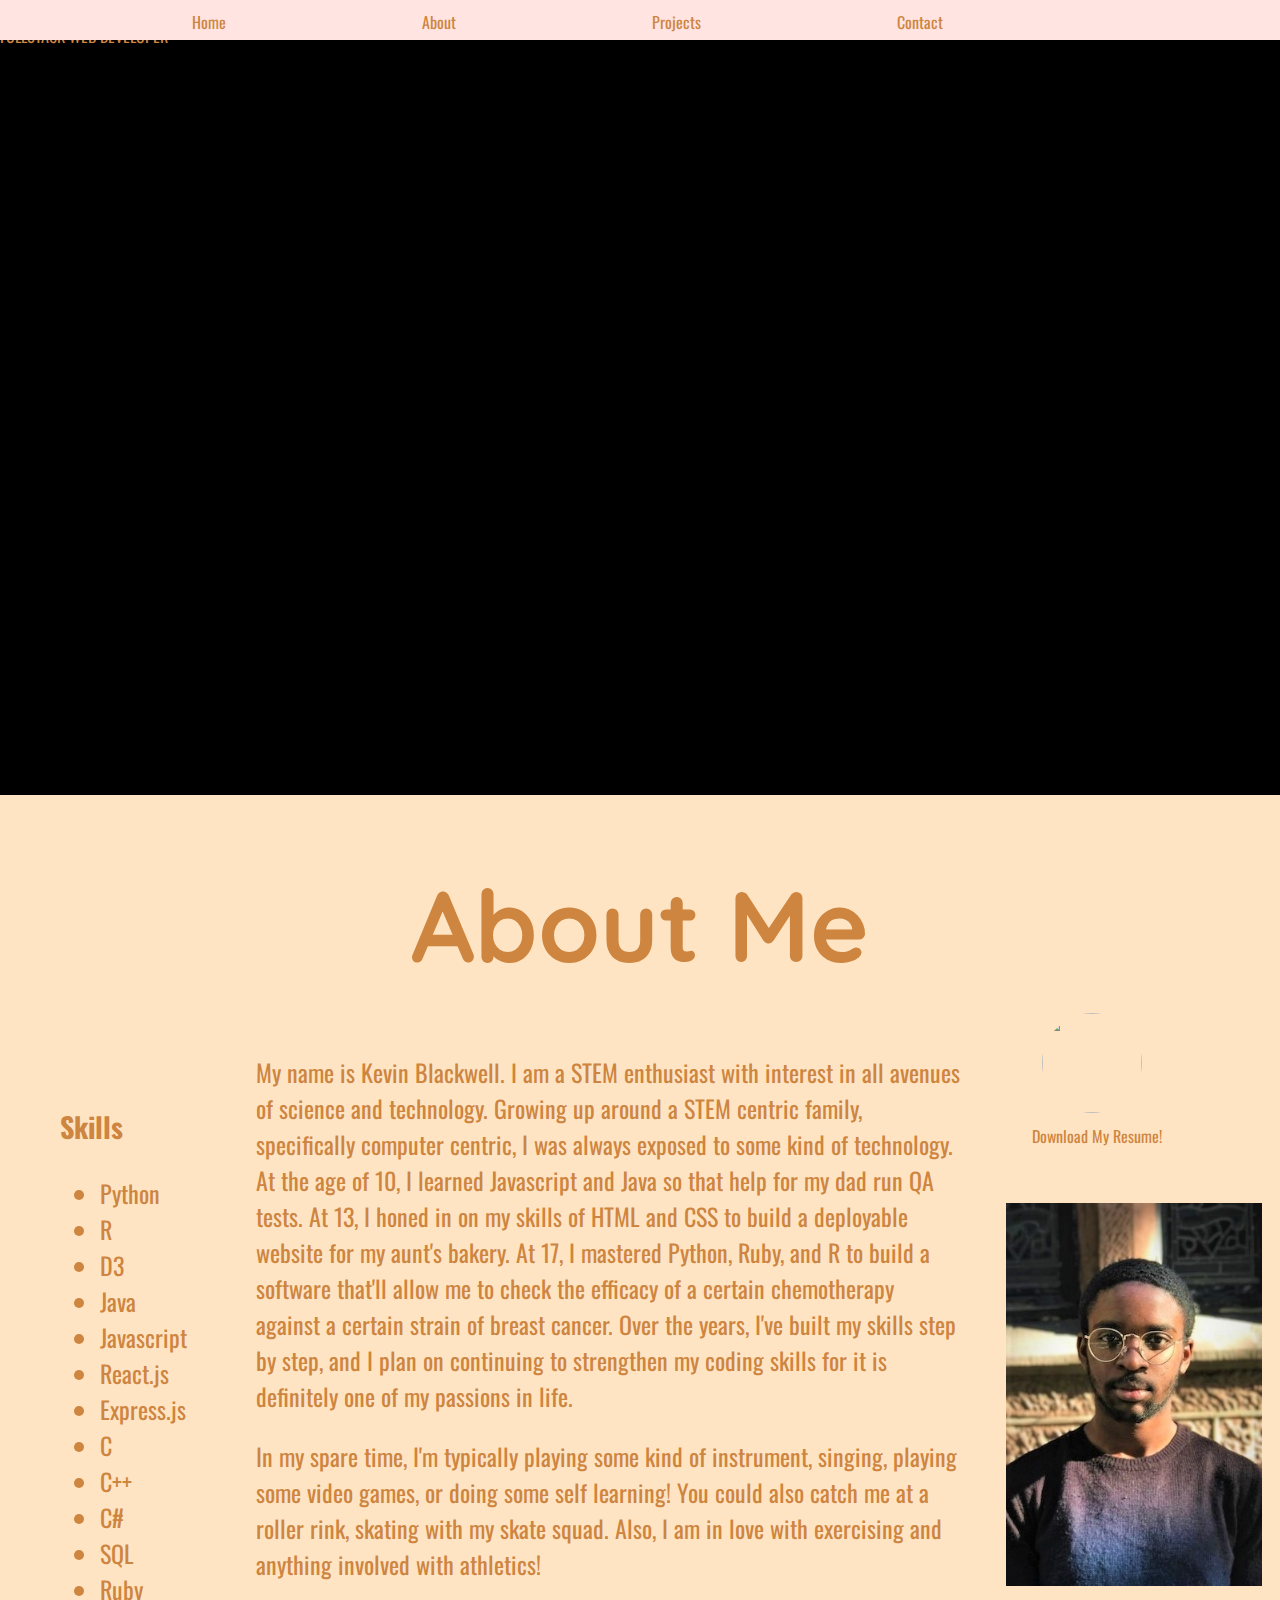
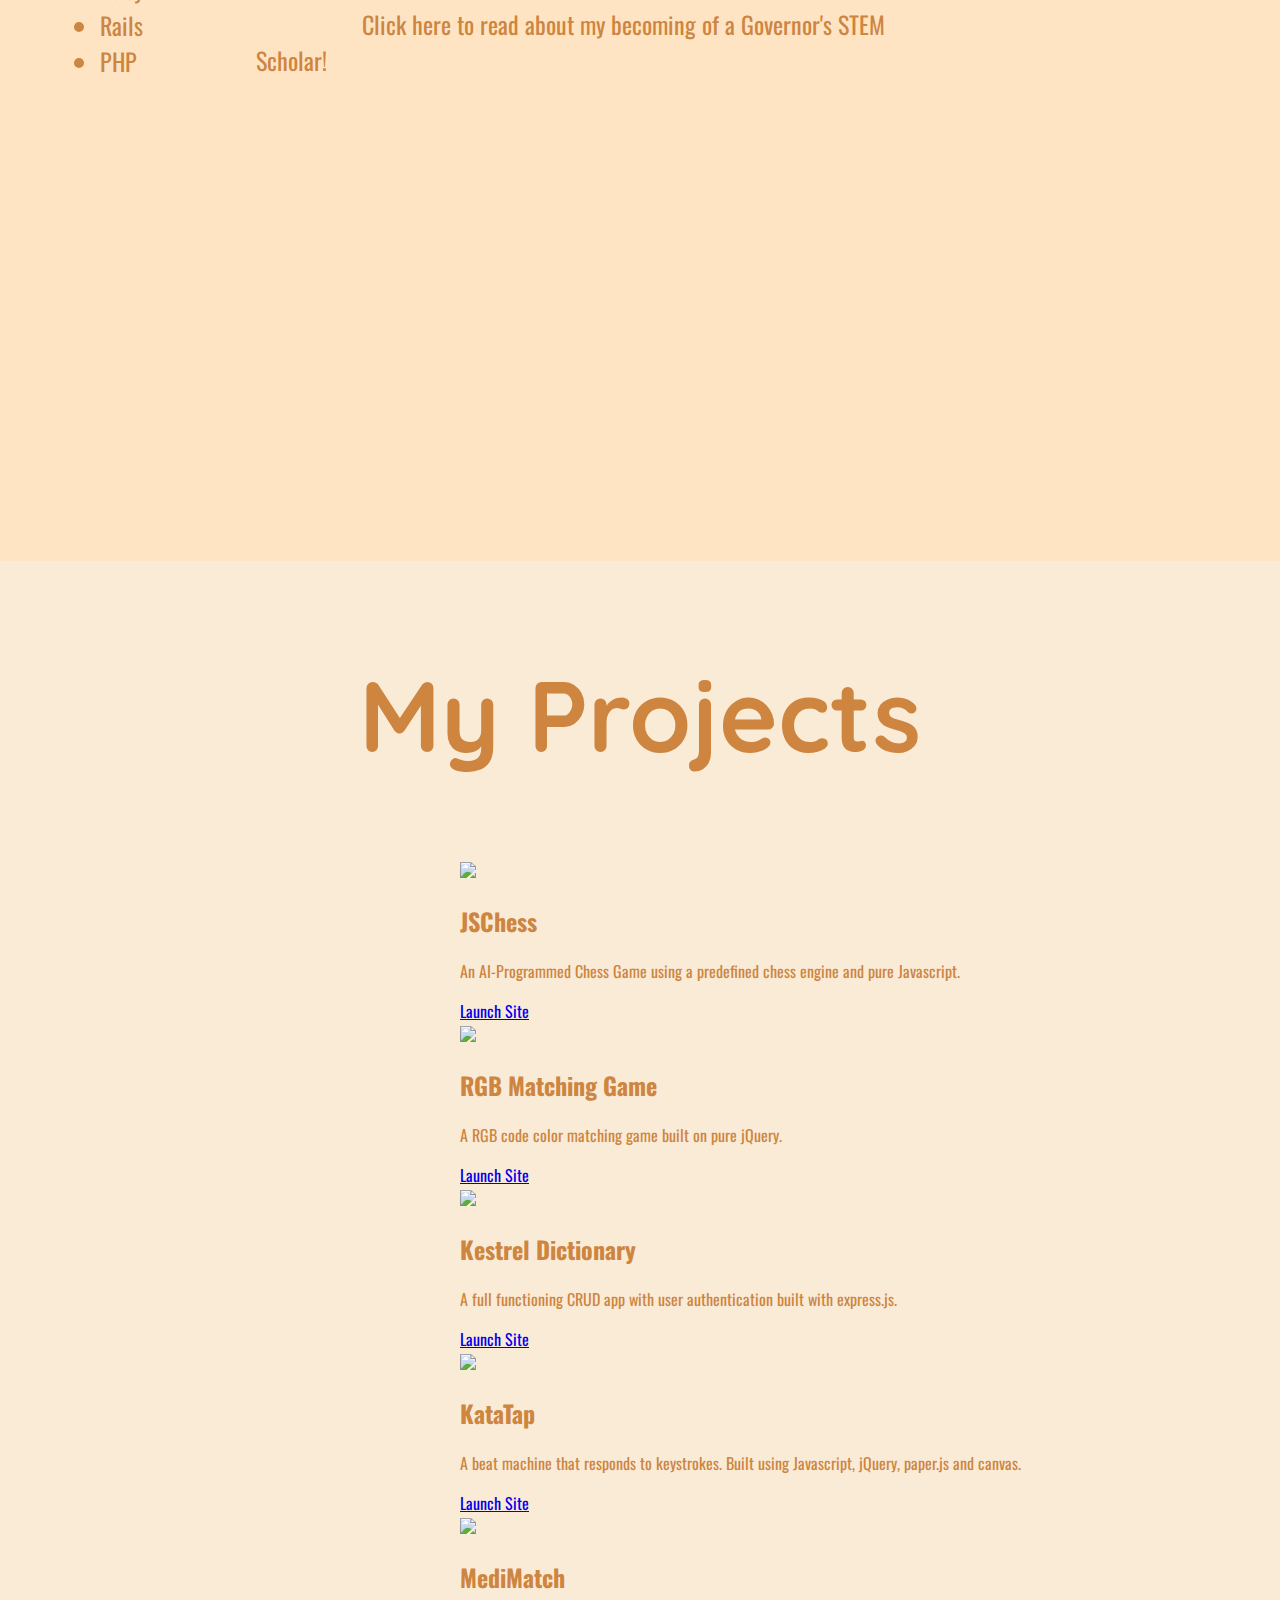
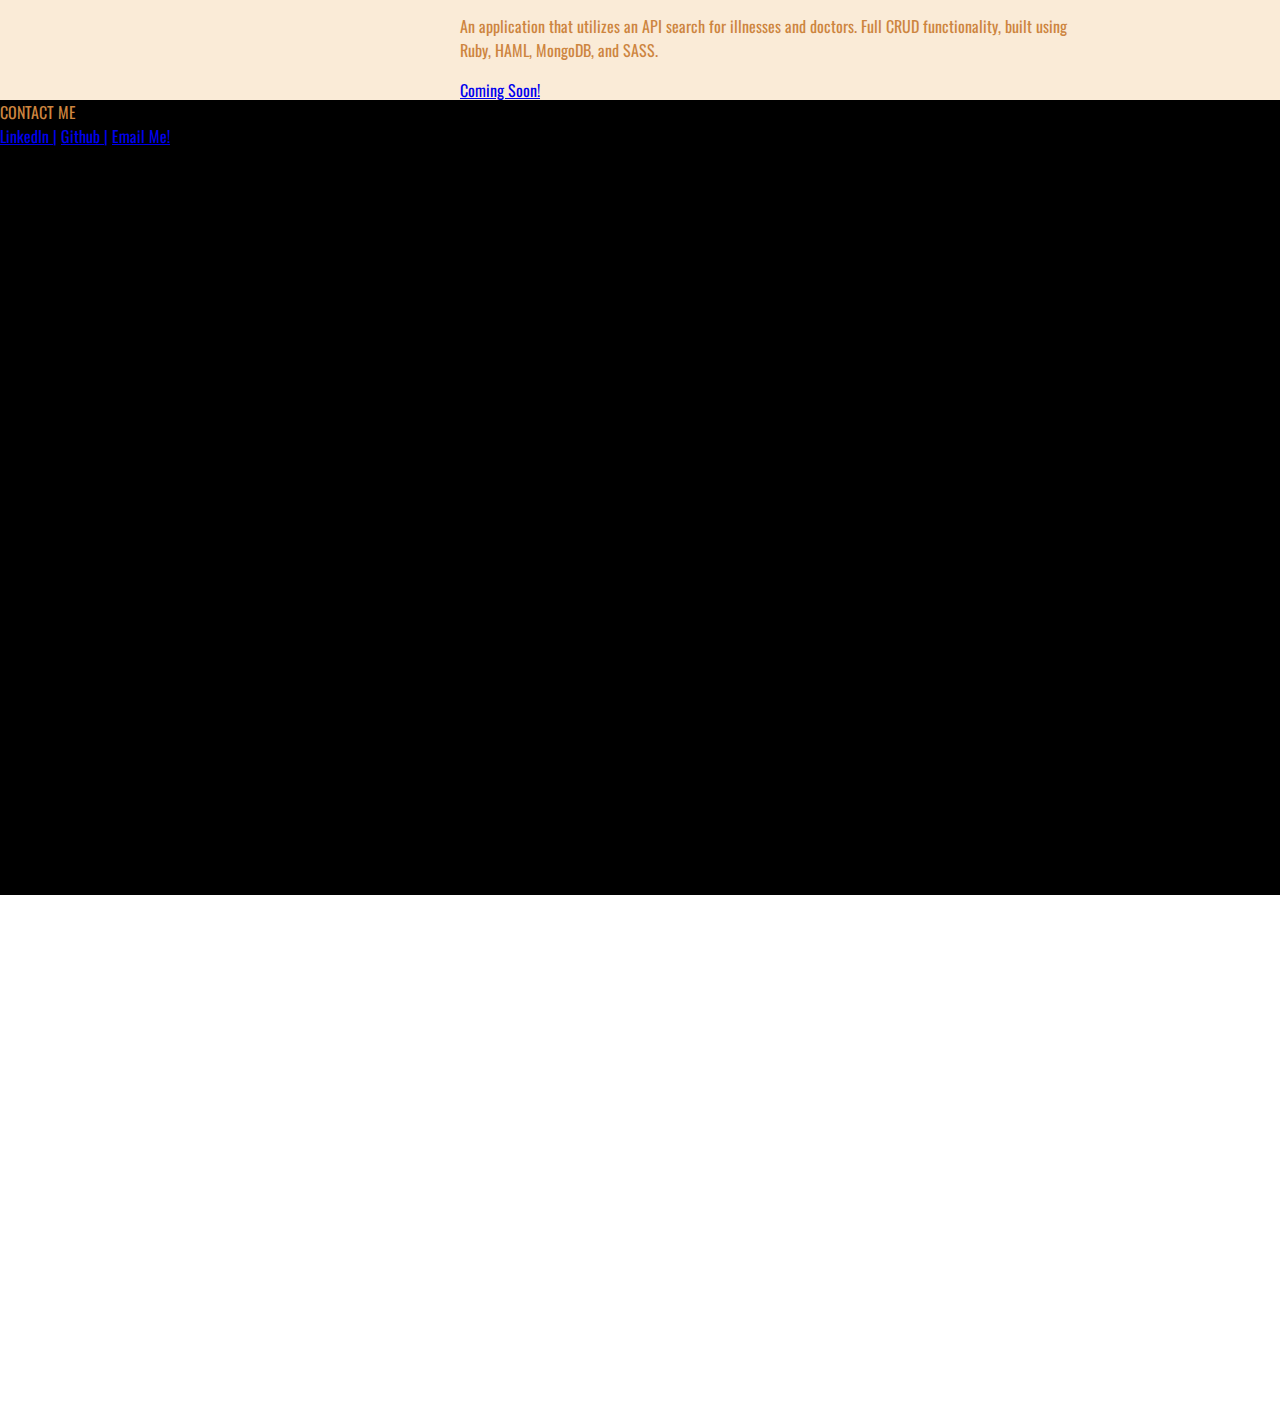
==== commit 6b59b973: "Mobile Responsive" ====
--- a/index.html
+++ b/index.html
@@ -9,6 +9,7 @@
         <link rel="stylesheet" href="assets/style/mainResponsive.css">
         <link rel="stylesheet" href="assets/style/galaxy.css">
         <link rel="stylesheet" href="assets/style/projectGallery.css">  
+        <link href="https://fonts.googleapis.com/css?family=Lato" rel="stylesheet">
         <link href="https://fonts.googleapis.com/css?family=Oswald|Quicksand" rel="stylesheet">
         <link href='https://fonts.googleapis.com/css?family=Lato:300,400,700' rel='stylesheet' type='text/css'>
         <link rel="icon" href="http://cdn.mysitemyway.com/etc-mysitemyway/icons/legacy-previews/icons/glowing-purple-neon-icons-alphanumeric/112635-glowing-purple-neon-icon-alphanumeric-letter-k.png">
@@ -130,6 +131,15 @@
                     </div>
 
                     <div class="view view-first">  
+                        <img src="assets/img/KataTap.PNG" />  
+                        <div class="mask">  
+                        <h2>KataTap</h2>  
+                        <p>A beat machine that responds to keystrokes. Built using Javascript, jQuery, paper.js and canvas.</p>
+                            <a href="https:///kevindblackwell.github.io/Katatap/" class="info">Launch Site</a>  
+                        </div>
+                    </div>
+
+                    <div class="view view-first">  
                         <img src="http://verysmartbrothas.com/images/2015/07/erykah.jpg" />  
                         <div class="mask">  
                         <h2>MediMatch</h2>  
@@ -194,30 +204,109 @@
         </section>
 
         <section id="Mobile">
-            <nav class="one">
-                    <a class="link" href="#Home">Home</a>
-                    <a class="link" href="#About">About</a>
-                    <a class="link" href="#Projects">Projects</a>
-                    <a class="link" href="#Contact">Contact</a>
+            <div>    
+                <nav class="one">
+                        <a class="link" href="#HomeMobile">Home</a>
+                        <a class="link" href="#AboutMobile">About</a>
+                        <a class="link" href="#ProjectsMobile">Projects</a>
+                        <a class="link" href="#ContactMobile">Contact</a>
                 </nav>
-    
-                <div id="Home">
-                    <div class='galaxy'>
-                        <div id='stars'></div>
-                        <div id='stars2'></div>
-                        <div id='stars3'></div>
-                        <div id='title'>
-                        <span>
-                            KEVIN BLACKWELL
-                        </span>
-                        <br>
-                        <span>
-                            FULLSTACK WEB DEVELOPER
-                        </span>
-                        </div>
-                    </div>
-                </div>
-                <p>This is mobile size</p>
+            </div>
+
+            <div id="HomeMobile">
+                <span id="TitleMobile">   
+                    <span>Kevin Blackwell</span>
+                    <br><br>
+                    <span>Full Stack Web Developer</span>
+                </span>
+            </div>
+
+            <div id="AboutMobile">
+                <p id="HeaderMobile">About Me</p>
+                <p id="AboutMe">
+                    My name is Kevin Blackwell. I am a STEM enthusiast with interest in all avenues 
+                    of science and technology. Growing up around a STEM centric family, specifically computer
+                    centric, I was always exposed to some kind of technology. At the age of 10, I learned
+                    Javascript and Java so that help for my dad run QA tests. At 13, I honed in on my skills of HTML 
+                    and CSS to build a deployable website for my aunt's bakery. At 17, I mastered Python, Ruby, and R 
+                    to build a software that'll allow me to check the efficacy of a certain chemotherapy against a 
+                    certain strain of breast cancer. Over the years, I've built my skills step by step, and I plan on 
+                    continuing to strengthen my coding skills for it is definitely one of my passions in life.
+                    <br><br>
+                    In my spare time, I'm typically playing some kind of instrument, singing, 
+                    playing some video games, or doing some self learning! You could also 
+                    catch me at a roller rink, skating with my skate squad. Also, 
+                    I am in love with exercising and anything involved with athletics!
+                    <br><br>
+                    <a id="LinkMobile" href="http://honors.njit.edu/news/njit-students-named-governor%E2%80%99s-stem-scholars/">Click here to read about my becoming <br> of a Governor's STEM Scholar!</a>
+                </p>
+            </div>
+
+            <div id="ProjectsMobile">
+                <p id=ProjectMobileHeader>Projects</p>
+
+                <div class="ProjectMobile">
+                    <p class="ProjectMobileTitle">JSChess</p>
+                    <img class="ProjectMobilePicture" src="assets/img/jsChessMobile.PNG" alt="Chess Game">
+                    <p class="ProjectMobileDesc">An AI-Programmed Chess Game using a predefined chess engine and pure Javascript.</p>
+                    <button class="MobileButton">
+                        <a class="ProjectMobileSiteLink" href="https://kevindblackwell.github.io/JSChess/">Launch Site</a>
+                    </button>
+                    <br><br>
+                    <button class="MobileButton">
+                        <a class="ProjectMobileSiteLink" href="#">Github</a>
+                    </button>
+                </div>
+
+                <br>
+
+                <div class="ProjectMobile">
+                    <p class="ProjectMobileTitle">RGB Matching</p>
+                    <img class="ProjectMobilePicture" src="assets/img/colorGameMobile.PNG" alt="Color Game">
+                    <p class="ProjectMobileDesc">A RGB code color matching game built on pure jQuery.</p>
+                    <button class="MobileButton">
+                        <a class="ProjectMobileSiteLink" href="https://kevindblackwell.github.io/colorGame/">Launch Site</a>
+                    </button>
+                    <br><br>
+                    <button class="MobileButton">
+                        <a class="ProjectMobileSiteLink" href="#">Github</a>
+                    </button>
+                </div>
+
+                <br>
+
+                <div class="ProjectMobile">
+                    <p class="ProjectMobileTitle">Kestrel Dictionary</p>
+                    <img class="ProjectMobilePicture" src="assets/img/kestrelDictionaryMobile.PNG" alt="Kestrel Dictionary">
+                    <p class="ProjectMobileDesc">A full functioning CRUD app with user authentication built with express.js.</p>
+                    <button class="MobileButton">
+                        <a class="ProjectMobileSiteLink" href="https://afternoon-sands-95869.herokuapp.com">Launch Site</a>
+                    </button>
+                    <br><br>
+                    <button class="MobileButton">
+                        <a class="ProjectMobileSiteLink" href="#">Github</a>
+                    </button>
+                </div>
+
+                <br>
+
+                <div class="ProjectMobile">
+                    <p class="ProjectMobileTitle">KataTap</p>
+                    <img class="ProjectMobilePicture" src="assets/img/KataTapMobile.PNG" alt="KataTap">
+                    <p class="ProjectMobileDesc">A beat machine that responds to keystrokes. Built using Javascript, jQuery, paper.js and canvas.</p>
+                    <button class="MobileButton">
+                        <a class="ProjectMobileSiteLink" href="https:///kevindblackwell.github.io/Katatap/">Launch Site</a>
+                    </button>
+                    <br><br>
+                    <button class="MobileButton">
+                        <a class="ProjectMobileSiteLink" href="#">Github</a>
+                    </button>
+                </div>
+            </div>
+
+            <div id="ContactMobile">
+                <p style="font-size: 60px; color: blueviolet">Contact</p>
+            </div>
         </section>
         <script src='http://cdnjs.cloudflare.com/ajax/libs/jquery/2.1.3/jquery.min.js'></script>
         <script src="assets/js/scroll.js"></script>
--- a/assets/style/main.css
+++ b/assets/style/main.css
@@ -1,8 +1,16 @@
 html, body {
     max-width: 100%;
-    overflow-x: hidden;
-    overflow-y: hidden;
+    /* overflow-x: hidden; */
+    /* overflow-y: hidden; */
     margin: 0 0 0 0;
+}
+
+#Mobile {
+    display: none;
+}
+
+#Tablet {
+    display: none;
 }
 
 .one {
@@ -20,7 +28,7 @@
 .two {
     background-color: bisque;
     /* background-image: url('/assets/img/IMG_2110b.JPG'); */
-    height: 806px;
+    height: 100%;
     width: 100%;
     /* left: -8px; */
     position: relative;
@@ -28,7 +36,7 @@
 
 .three {
     background-color: antiquewhite;
-    height: 806px;
+    height: 100%;
     width: 100%;
     /* left: -8px; */
     top: -525px;
@@ -56,8 +64,8 @@
 
 .description {
     width: 55%;
-    margin-left: 350px;
-    font-size: 25px;
+    margin-left: 20%;
+    font-size: 150%;
 }
 
 .First {
@@ -69,8 +77,8 @@
 
 #Home {
     background-color: black;
-    height: 786px;
-    width: 1583px;
+    height: 100%;
+    width: 100%;
     position: relative;
     /* top: -10px; */
     /* left: -8px; */
@@ -79,12 +87,12 @@
 #About {
    display: inline-block; 
    /* top: 1583px; */
-   background-image: url('assets/img/IMG_2110.JPG');
+   /* background-image: url('assets/img/IMG_2110.JPG'); */
 }
 
 .aboutPicture {
-    height: 500px;
-    width: 325px;
+    height: 200%;
+    width: 20%;
     position: relative;
     float: right;
     top: -1100px;
--- a/assets/style/mainResponsive.css
+++ b/assets/style/mainResponsive.css
@@ -47,6 +47,7 @@
     padding-top: 10px;
     font-family: 'Quicksand', sans-serif;
     z-index: 1000;
+    text-align: center;
     }
 
     body, a, .link {
@@ -62,7 +63,7 @@
 
 /* Mobile */
 
-@media (max-width: 500px) {
+@media (max-width: 450px) {
     #Web {
         display: none;
     }
@@ -72,10 +73,10 @@
     }
 
     #Mobile {
-        display: inline-flex;
-    }
-
-    body, .one, .two, .three, .galaxy {
+        display: inline-block;
+    }
+
+    html, body, .one, .two, .three, .galaxy {
         max-width: 100%;
     }
 
@@ -86,19 +87,6 @@
    .link {
        margin-left: .5%;
        margin-right: 3%;
-   }
-
-   #title span {
-       font-size: 50% !important;
-       background: -webkit-linear-gradient(white, rgb(158, 106, 192)) !important;
-       -webkit-background-clip: text !important;
-       -webkit-text-fill-color: transparent !important;
-   }
-
-   #title {
-       text-align: left !important;
-       max-width: 100% !important;
-       letter-spacing: 2px !important;
    }
 
    .one {
@@ -111,15 +99,112 @@
     padding-top: 10px;
     font-family: 'Quicksand', sans-serif;
     z-index: 1000;
+    text-align: center;
+    }
+
+    body {
+        margin: 0px;
+        padding: 0px;
     }
 
     body, a, .link {
         color: rgb(49, 3, 92);
         text-decoration: none;
-        font-family: 'Oswald', sans-serif;
+        font-family: "Lato", sans-serif;
         width: 100%; 
         height: 100%;
     }
+
+    #HomeMobile {
+        background-color: lavender;
+        position: absolute;
+        width: 100%;
+        height: 102%;
+    }
+
+    #TitleMobile {
+        position: absolute;
+        top: 40%;
+        font-weight: 300px !important;
+        font-size: 300%;
+        letter-spacing: 2px;
+        text-align: center;
+        color: purple;
+    }
+
+    #AboutMobile {
+        background-color: thistle;
+        position: absolute;
+        top: 100%;
+        width: 100%;
+        height: 100%;
+    }
+
+    #HeaderMobile {
+        padding-top: 3%;
+        padding-left: 4%;
+        margin-bottom: 1%;
+        font-size: 260%;
+        font-weight: 300px;
+    }
+
+    #AboutMe {
+        font-size: 110%;
+        padding-left: 4%;
+        padding-right: 4%;
+    }
+
+    #LinkMobile {
+        text-align: center;
+    }
+
+    #ProjectsMobile {
+        background-color: plum;
+        position: absolute;
+        top: 200%;
+        width: 100%;
+        height: 350%;
+    }
+
+    .ProjectMobile {
+        width: 75%;
+        margin: 0 auto;
+        text-align: center;
+    }
+
+    #ProjectMobileHeader {
+        font-size: 260%;
+        padding-left: 4%;
+    }
+
+    .ProjectMobileTitle {
+        font-size: 200%;
+    }
+
+    .ProjectMobilePicture {
+        width: 55%;
+        height: 55%;
+    }
+
+    .ProjectMobileDesc {
+        font-size: 180%;
+    }
+    
+    .MobileButton {
+        padding: 2% 5% 2% 5%;
+        background-color: rgb(157, 84, 212);
+        color: lavender;
+        font-size: 140%;
+        border: 0px solid black;
+        border-radius: 10%
+    }
+
+    #ContactMobile {
+        background-color: mediumorchid;
+        position: absolute;
+        top: 550%;
+        width: 100%;
+    }
 }
 
 /* End of Mobile */
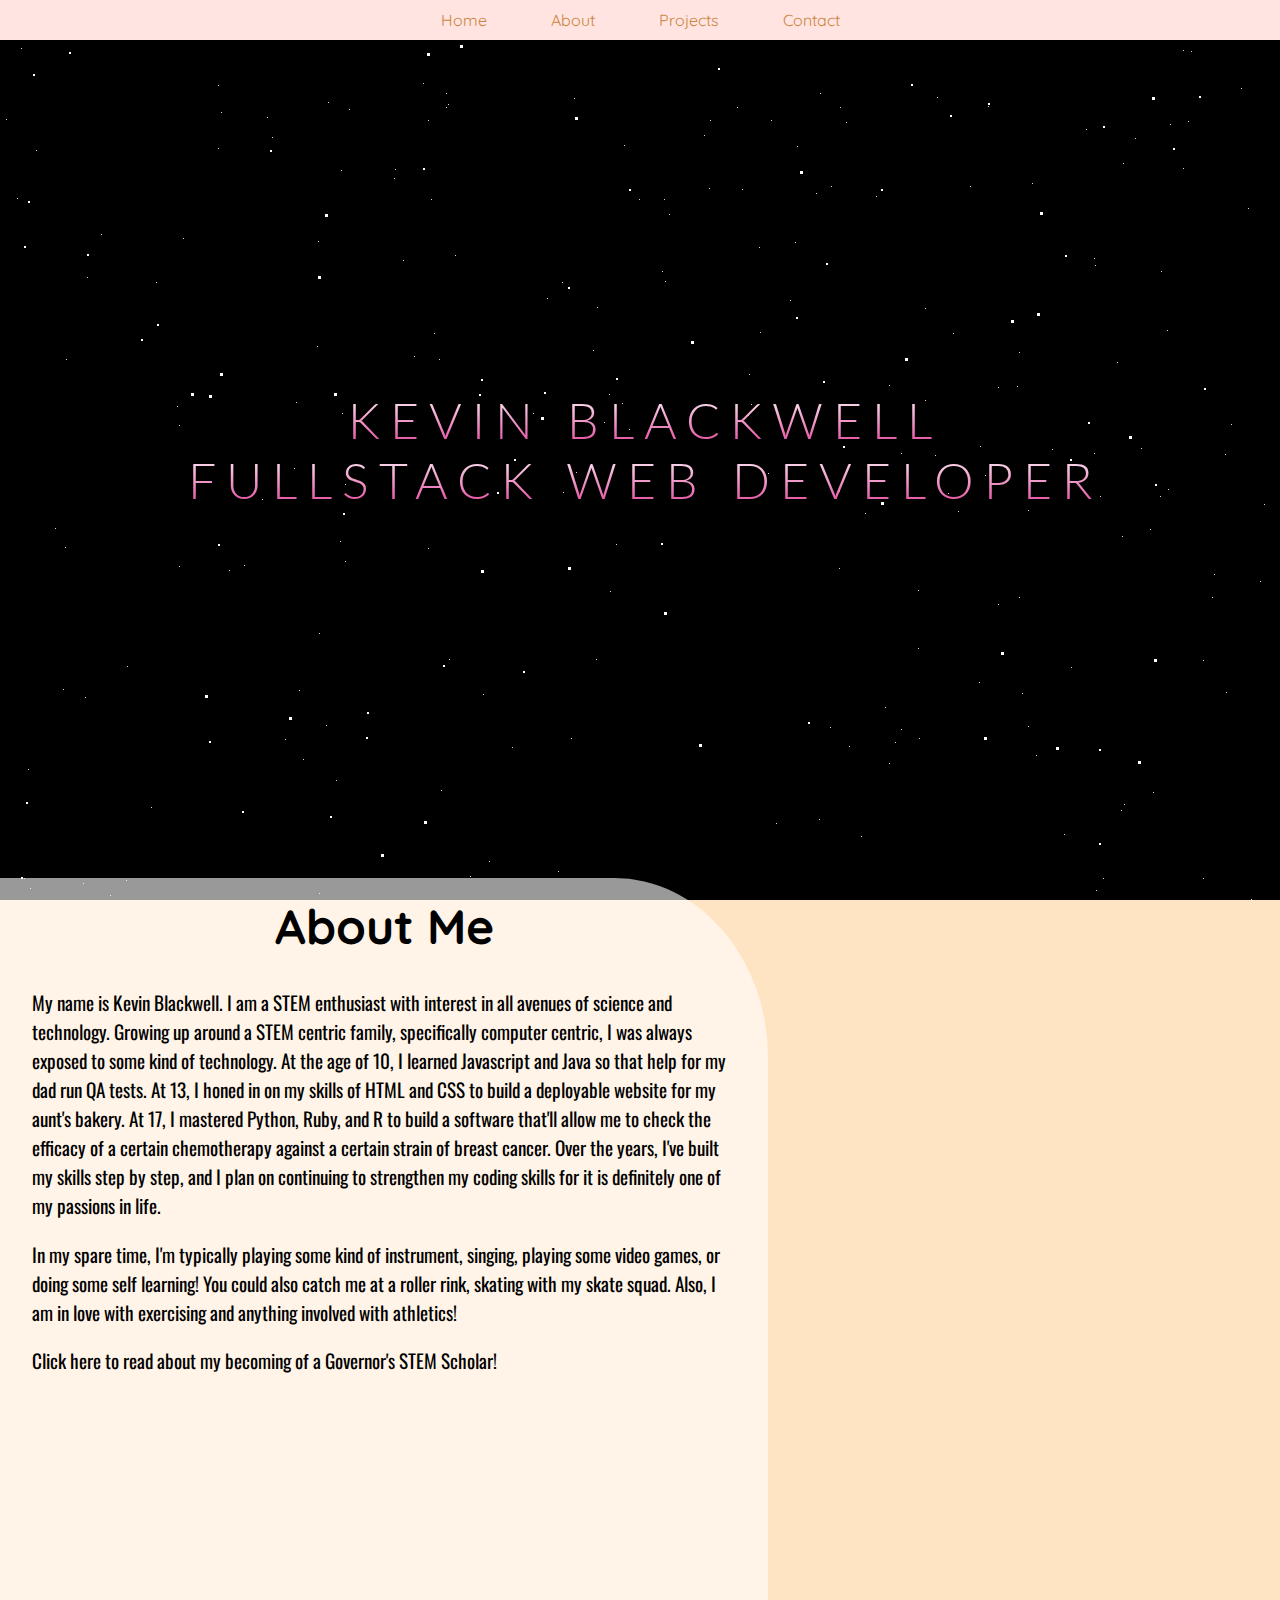
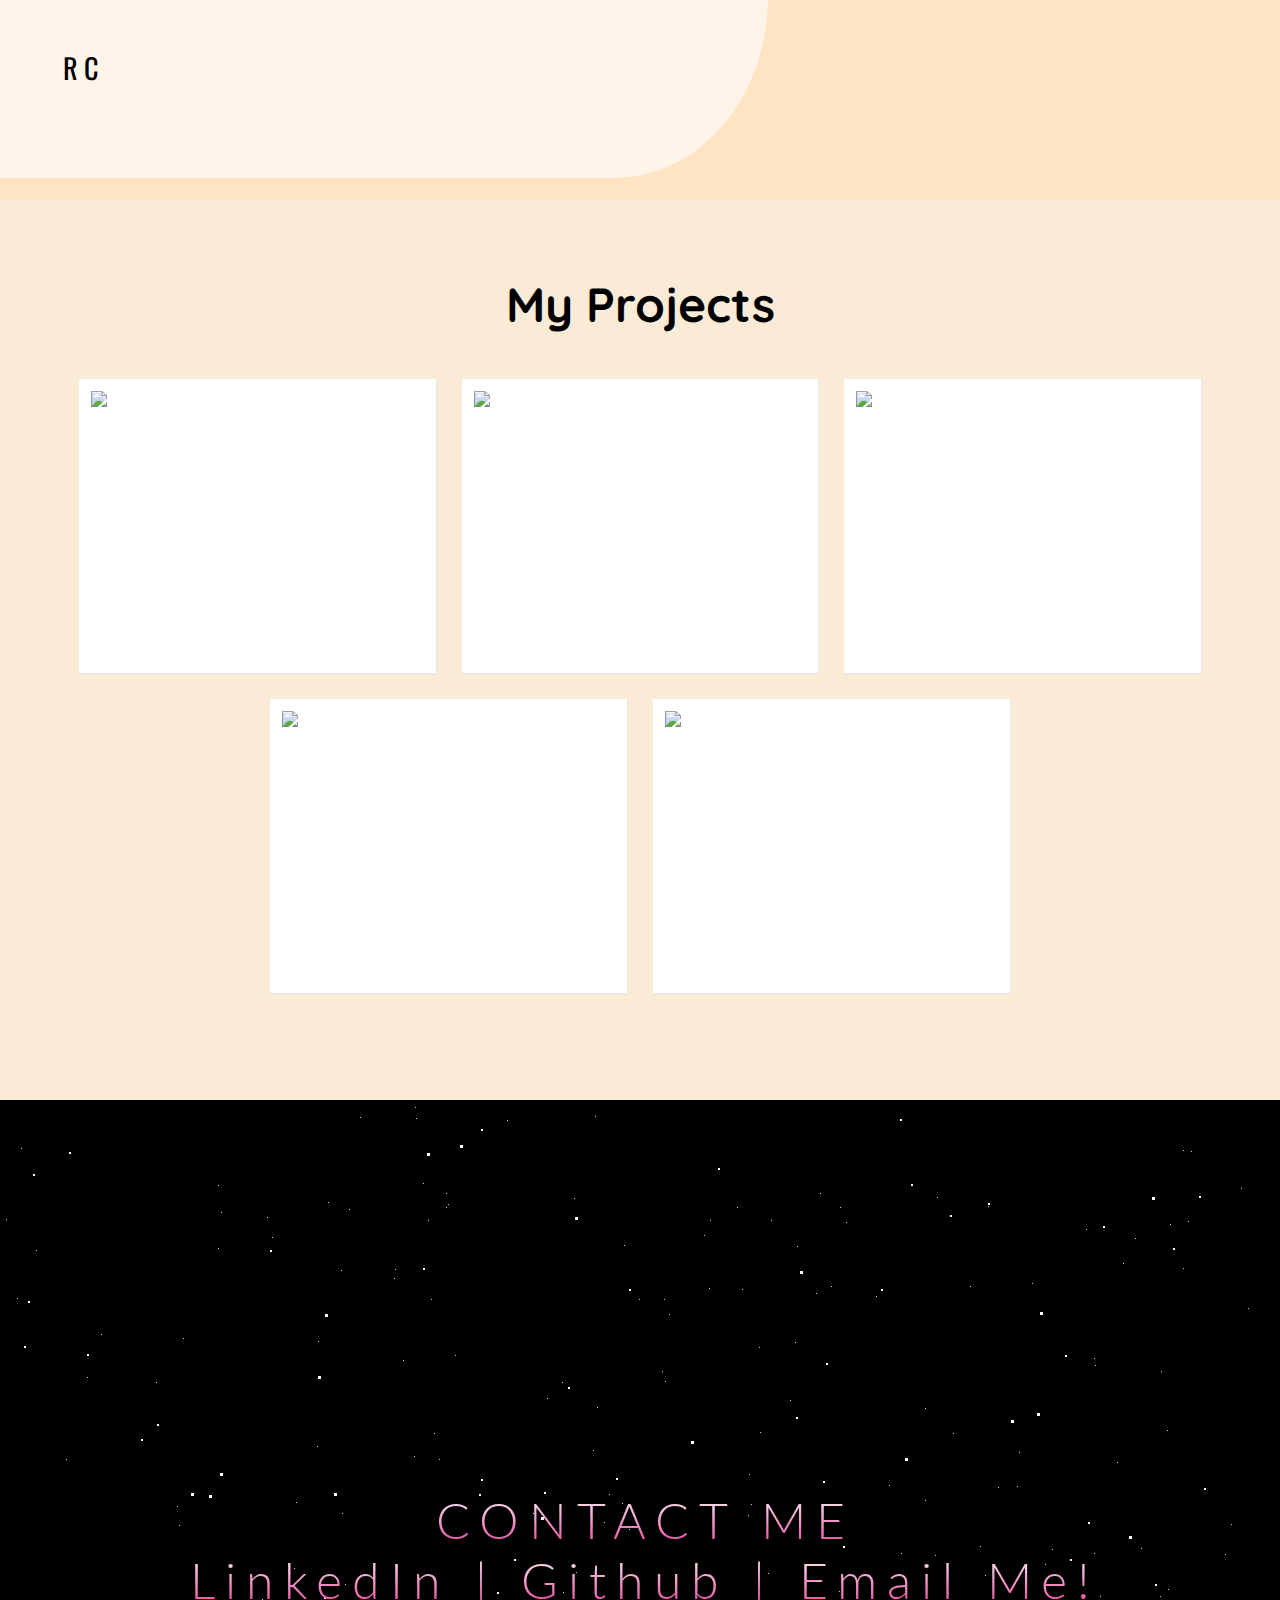
==== commit 313dc1a3: "MAJOR MAJOR MAJOR improvements to site" ====
--- a/index.html
+++ b/index.html
@@ -21,10 +21,10 @@
     <body>
         <section id="Web">
             <nav class="one">
-                <a class="link" href="#Home">Home</a>
-                <a class="link" href="#About">About</a>
-                <a class="link" href="#Projects">Projects</a>
-                <a class="link" href="#Contact">Contact</a>
+                <a class="linkNav" href="#Home">Home</a>
+                <a class="linkNav" href="#About">About</a>
+                <a class="linkNav" href="#Projects">Projects</a>
+                <a class="linkNav" href="#Contact">Contact</a>
             </nav>
             
             <div id="Home">
@@ -45,57 +45,51 @@
             </div>
 
             <div id="About" class="two">
-                <div>
-                    <h1 class="header">About Me</h1>
-                </div>
-                <div class="description">   
-                    <p>
-                        My name is Kevin Blackwell. I am a STEM enthusiast with interest in all avenues 
-                        of science and technology. Growing up around a STEM centric family, specifically computer
-                        centric, I was always exposed to some kind of technology. At the age of 10, I learned
-                        Javascript and Java so that help for my dad run QA tests. At 13, I honed in on my skills of HTML 
-                        and CSS to build a deployable website for my aunt's bakery. At 17, I mastered Python, Ruby, and R 
-                        to build a software that'll allow me to check the efficacy of a certain chemotherapy against a 
-                        certain strain of breast cancer. Over the years, I've built my skills step by step, and I plan on 
-                        continuing to strengthen my coding skills for it is definitely one of my passions in life.
-                        <br>
-                    </p>
-                    <p>
-                        In my spare time, I'm typically playing some kind of instrument, singing, 
-                        playing some video games, or doing some self learning! You could also 
-                        catch me at a roller rink, skating with my skate squad. Also, 
-                        I am in love with exercising and anything involved with athletics!
-                    </p>
-                    <p>
-                        <a class="link" href="http://honors.njit.edu/news/njit-students-named-governor%E2%80%99s-stem-scholars/">Click here to read about my becoming of a Governor's STEM Scholar!</a>
-                    </p>
-                </div>
-                <div class="skills">
-                    <h3>Skills</h3>
-                    <ul>
-                        <li><i class="devicon-python-plain"></i> Python</li>
-                        <li>R</li>
-                        <li><i class="devicon-d3js-plain"></i> D3</li>
-                        <li><i class="devicon-java-plain"></i> Java</li>
-                        <li><i class="devicon-javascript-plain"></i> Javascript</li>
-                        <li><i class="devicon-react-original"></i> React.js</li>
-                        <li><i class="devicon-express-original"></i> Express.js</li>
-                        <li><i class="devicon-c-plain"></i> C</li>
-                        <li><i class="devicon-cplusplus-plain"></i> C++</li>
-                        <li><i class="devicon-csharp-plain"></i> C#</li>
-                        <li><i class="devicon-postgresql-plain"></i> SQL</li>
-                        <li><i class="devicon-ruby-plain"></i> Ruby</li>
-                        <li><i class="devicon-rails-plain"></i> Rails</li>
-                        <li><i class="devicon-php-plain"></i> PHP</li>
-                    </ul>
-                </div>
-                <div id='resume'>
-                    <a id="resumeDownload" href="assets/attachments/KevinBlackwellResume.pdf" download>
-                        <img id="resumePhoto" src="assets/img/resumescreenshot.PNG" alt="">
-                        <p id='resumedescription'>Download My Resume!</p>
-                    </a>
-                </div>
-                <img class="aboutPicture" src="assets/img/IMG_2110.JPG" alt="Me in About Tab">
+                <div id="aboutInformation">    
+                    <div>
+                        <h1 class="header">About Me</h1>
+                    </div>
+                    <div class="description">   
+                        <p>
+                            My name is Kevin Blackwell. I am a STEM enthusiast with interest in all avenues 
+                            of science and technology. Growing up around a STEM centric family, specifically computer
+                            centric, I was always exposed to some kind of technology. At the age of 10, I learned
+                            Javascript and Java so that help for my dad run QA tests. At 13, I honed in on my skills of HTML 
+                            and CSS to build a deployable website for my aunt's bakery. At 17, I mastered Python, Ruby, and R 
+                            to build a software that'll allow me to check the efficacy of a certain chemotherapy against a 
+                            certain strain of breast cancer. Over the years, I've built my skills step by step, and I plan on 
+                            continuing to strengthen my coding skills for it is definitely one of my passions in life.
+                            <br>
+                        </p>
+                        <p>
+                            In my spare time, I'm typically playing some kind of instrument, singing, 
+                            playing some video games, or doing some self learning! You could also 
+                            catch me at a roller rink, skating with my skate squad. Also, 
+                            I am in love with exercising and anything involved with athletics!
+                        </p>
+                        <p>
+                            <a class="link" href="http://honors.njit.edu/news/njit-students-named-governor%E2%80%99s-stem-scholars/">Click here to read about my becoming of a Governor's STEM Scholar!</a>
+                        </p>
+                    </div>
+                    <div class="skills">
+                        <ul>
+                            <li><i class="devicon-python-plain"></i>   </li>
+                            <li>R   </li>
+                            <li><i class="devicon-d3js-plain"></i>   </li>
+                            <li><i class="devicon-java-plain"></i>   </li>
+                            <li><i class="devicon-javascript-plain"></i>   </li>
+                            <li><i class="devicon-react-original"></i>   </li>
+                            <li><i class="devicon-express-original"></i>   </li>
+                            <li><i class="devicon-c-plain"></i> C</li>
+                            <li><i class="devicon-cplusplus-plain"></i>   </li>
+                            <li><i class="devicon-csharp-plain"></i>   </li>
+                            <li><i class="devicon-postgresql-plain"></i>   </li>
+                            <li><i class="devicon-ruby-plain"></i>   </li>
+                            <li><i class="devicon-rails-plain"></i>   </li>
+                            <li><i class="devicon-php-plain"></i>   </li>
+                        </ul>
+                    </div>
+                </div>
             </div>
 
             <div id="Projects" class="three">
@@ -147,6 +141,7 @@
                             <a href="#" class="info">Coming Soon!</a>  
                         </div>
                     </div>
+                    <div style="clear: both;"></div>
                 </div>
             </div>
 
@@ -165,13 +160,6 @@
                             <a href="mailto:kevin@kevindblackwell.com"><!--<i class="fa fa-envelope fa-5x" style="color:peru" aria-hidden="true"></i>--> Email Me!</a>
                         </span>
                     </div>
-                    <!-- <div id='linkedinbadge'>
-                        <div class="LI-profile-badge"  data-version="v1" data-size="large" data-locale="en_US" data-type="vertical" data-theme="dark" data-vanity="kevindblackwell">
-                            <a class="LI-simple-link" href='https://www.linkedin.com/in/kevindblackwell?trk=profile-badge'>
-                                Kevin Blackwell
-                            </a>
-                        </div>
-                    </div> -->
                 </div> 
             </div>
         </section>
--- a/assets/style/main.css
+++ b/assets/style/main.css
@@ -1,6 +1,6 @@
 html, body {
     max-width: 100%;
-    /* overflow-x: hidden; */
+    max-height: 100%;
     /* overflow-y: hidden; */
     margin: 0 0 0 0;
 }
@@ -15,7 +15,7 @@
 
 .one {
     background-color: mistyrose;
-    width: 100%;
+    width: 100vw;
     height: 30px;
     position: fixed;
     top: 0px;
@@ -27,24 +27,22 @@
 
 .two {
     background-color: bisque;
-    /* background-image: url('/assets/img/IMG_2110b.JPG'); */
-    height: 100%;
-    width: 100%;
-    /* left: -8px; */
+    background-image: url('../img/IMG_0251.JPG');
+    background-size: cover;
+    height: 100vh;
+    width: 100vw;
     position: relative;
 }
 
 .three {
     background-color: antiquewhite;
-    height: 100%;
-    width: 100%;
-    /* left: -8px; */
-    top: -525px;
+    height: 100vh;
+    width: 100vw;
     position: relative;
 }
 
 body {
-    color: peru;
+    color: black;
     text-decoration: none;
     font-family: 'Oswald', sans-serif;
     width: 100%; 
@@ -52,20 +50,17 @@
 }
 
 .link {
-    margin-left: 15%;
-    color: peru;
+    color: black;
     text-decoration: none;
     font-family: 'Oswald', sans-serif;
-}
-
-p {
-    
+    text-align: center;
 }
 
 .description {
-    width: 55%;
-    margin-left: 20%;
-    font-size: 150%;
+    width: 55vw;
+    margin: 0 auto;
+    font-size: 1.5vw;
+    height: 70vh;
 }
 
 .First {
@@ -77,8 +72,8 @@
 
 #Home {
     background-color: black;
-    height: 100%;
-    width: 100%;
+    height: 100vh;
+    width: 100vw;
     position: relative;
     /* top: -10px; */
     /* left: -8px; */
@@ -91,8 +86,8 @@
 }
 
 .aboutPicture {
-    height: 200%;
-    width: 20%;
+    height: 50vh;
+    width: 32vh;
     position: relative;
     float: right;
     top: -1100px;
@@ -102,8 +97,9 @@
 .header {
     /* width: 45%; */
     text-align: center;
-    font-size: 100px;
+    font-size: 3em;
     font-family: 'Quicksand', sans-serif;
+    padding-top: 2vh;
 }
 
 .title {
@@ -113,26 +109,21 @@
 
 
 .projectDisplay {
-    width: 50%;
-    margin-left: 460px;
-    position: relative;
-    display: inline-block;
+    position: relative;
+    display: flex;
     margin-top: 15px;
+    flex-direction: row;
+    flex-wrap: wrap;
+    justify-content: center;
 }
 
 .galaxy {
     background-color: black;
-    height: 795px;
-    width: 1583px;
+    height: 100vh;
+    width: 100vw;
     position: relative;
     /* top: -10px; */
     /* left: -3px; */
-}
-
-#Contact {
-    top: -527px;
-    /* left: -15px; */
-    width: 1590px;
 }
 
 .contactme {
@@ -152,9 +143,9 @@
 
 .skills {
     position: relative;
-    top: -600px;
-    margin-left: 60px;
-    font-size: 1.5pc;
+    margin-left: 1.8vw;
+    font-size: 2.2vw;
+    margin-bottom: 1.8vw;
 }
 
 #resume {
@@ -193,3 +184,26 @@
     color: peru !important;
     z-index: 5;
 }
+
+.skills ul li {
+    display: inline;
+}
+
+#aboutInformation {
+    background-color: rgba(255, 255, 255, .6);
+    width: 60vw;
+    margin-top: -6vh;
+    border-top-right-radius: 20%;
+    border-bottom-right-radius: 20%;
+    height: 100vh;
+}
+
+.linkNav {
+    margin: 0 30px 0 30px;
+    text-decoration: none;
+    color: peru;
+}
+
+nav {
+    text-align: center;
+}--- a/assets/style/galaxy.css
+++ b/assets/style/galaxy.css
@@ -0,0 +1,86 @@
+#galaxy {
+    height: 1px;
+    background: radial-gradient(ellipse at bottom, #1b2735 0%, #090a0f 100%);
+    overflow: hidden;
+  }
+  
+  #stars {
+    width: 1px;
+    height: 1px;
+    background: transparent;
+    box-shadow: 448px 104px pink , 935px 455px pink , 665px 281px pink , 455px 255px pink , 1365px 281px pink , 21px 48px pink , 162px 1944px pink , 759px 247px pink , 748px 415px pink , 776px 823px pink , 887px 1051px pink , 483px 694px pink , 1135px 138px pink , 1620px 1070px pink , 83px 883px pink , 1094px 258px pink , 1881px 93px pink , 889px 763px pink , 1345px 827px pink , 464px 1678px pink , 1549px 623px pink , 901px 453px pink , 1506px 1340px pink , 1150px 529px pink , 1524px 1078px pink , 38px 1092px pink , 575px 1568px pink , 901px 729px pink , 583px 1042px pink , 299px 1093px pink , 1868px 825px pink , 1558px 959px pink , 979px 682px pink , 1466px 298px pink , 336px 780px pink , 1786px 1629px pink , 1877px 1627px pink , 1982px 943px pink , 1417px 1602px pink , 1434px 1437px pink , 636px 1630px pink , 1558px 1272px pink , 1445px 342px pink , 1642px 1139px pink , 1456px 1801px pink , 1837px 958px pink , 266px 1154px pink , 1718px 576px pink , 756px 1150px pink , 597px 1032px pink , 108px 1600px pink , 349px 109px pink , 1728px 372px pink , 599px 1850px pink , 319px 893px pink , 5px 1181px pink , 1360px 859px pink , 1175px 1055px pink , 1944px 507px pink , 1173px 1478px pink , 264px 1894px pink , 809px 1884px pink , 269px 1924px pink , 1071px 923px pink , 885px 707px pink , 883px 1809px pink , 1526px 2000px pink , 566px 1987px pink , 1871px 1310px pink , 839px 568px pink , 1379px 483px pink , 234px 1364px pink , 1241px 88px pink , 1214px 1735px pink , 784px 1064px pink , 842px 1877px pink , 1160px 496px pink , 1611px 617px pink , 574px 98px pink , 36px 150px pink , 1964px 840px pink , 1616px 59px pink , 1659px 68px pink , 1444px 801px pink , 154px 1835px pink , 554px 1302px pink , 609px 394px pink , 1465px 1395px pink , 1042px 1212px pink , 127px 666px pink , 590px 1168px pink , 1596px 796px pink , 1271px 1688px pink , 1459px 427px pink , 150px 1155px pink , 1612px 924px pink , 1386px 1315px pink , 948px 493px pink , 846px 122px pink , 768px 473px pink , 1074px 1500px pink , 790px 300px pink , 1459px 1101px pink , 87px 277px pink , 1114px 1369px pink , 1667px 90px pink , 1345px 1809px pink , 840px 107px pink , 959px 1980px pink , 1914px 1967px pink , 1377px 1449px pink , 1527px 1087px pink , 742px 1032px pink , 512px 1250px pink , 340px 541px pink , 1271px 1770px pink , 1159px 1705px pink , 1735px 109px pink , 1123px 163px pink , 1407px 1538px pink , 1921px 1570px pink , 1303px 1571px pink , 1291px 1502px pink , 1995px 1101px pink , 771px 120px pink , 906px 360px pink , 251px 1007px pink , 438px 1652px pink , 563px 492px pink , 1961px 1795px pink , 272px 137px pink , 1523px 305px pink , 925px 400px pink , 1064px 834px pink , 1651px 1311px pink , 1094px 1896px pink , 6px 119px pink , 1260px 581px pink , 1203px 878px pink , 1640px 1629px pink , 449px 659px pink , 1535px 1486px pink , 816px 193px pink , 998px 387px pink , 1597px 828px pink , 1370px 1163px pink , 1912px 1135px pink , 591px 1119px pink , 808px 1523px pink , 1813px 1984px pink , 547px 1885px pink , 1264px 504px pink , 1987px 1789px pink , 1157px 1920px pink , 1585px 530px pink , 1231px 424px pink , 593px 350px pink , 428px 548px pink , 1114px 1146px pink , 1224px 1675px pink , 1221px 1574px pink , 48px 1694px pink , 736px 1020px pink , 972px 909px pink , 416px 18px pink , 539px 1435px pink , 285px 739px pink , 147px 1778px pink , 1798px 1843px pink , 110px 895px pink , 1556px 1345px pink , 303px 759px pink , 267px 117px pink , 24px 878px pink , 1956px 1112px pink , 861px 836px pink , 1939px 969px pink , 622px 1337px pink , 1576px 1751px pink , 366px 1304px pink , 795px 242px pink , 525px 940px pink , 1595px 1033px pink , 1138px 925px pink , 250px 1820px pink , 1570px 1899px pink , 114px 1248px pink , 414px 356px pink , 487px 979px pink , 571px 738px pink , 1848px 637px pink , 1541px 730px pink , 1341px 1603px pink , 1579px 57px pink , 984px 1828px pink , 1226px 692px pink , 819px 819px pink , 1896px 34px pink , 466px 1987px pink , 151px 807px pink , 68px 1939px pink , 1375px 541px pink , 1512px 1327px pink , 428px 120px pink , 889px 385px pink , 1742px 1693px pink , 998px 604px pink , 865px 513px pink , 1967px 1688px pink , 604px 422px pink , 1299px 1330px pink , 1322px 509px pink , 895px 1623px pink , 360px 17px pink , 1062px 1488px pink , 950px 1667px pink , 1118px 1624px pink , 431px 199px pink , 1188px 1174px pink , 1390px 544px pink , 985px 475px pink , 57px 1030px pink , 710px 120px pink , 1527px 1151px pink , 470px 876px pink , 507px 20px pink , 983px 1017px pink , 1843px 1625px pink , 1548px 1539px pink , 183px 238px pink , 629px 429px pink , 1398px 379px pink , 889px 1732px pink , 1943px 840px pink , 59px 1404px pink , 1170px 124px pink , 1028px 726px pink , 299px 690px pink , 1836px 38px pink , 1068px 1882px pink , 1283px 94px pink , 1611px 1274px pink , 596px 659px pink , 1745px 1557px pink , 1441px 1092px pink , 937px 97px pink , 304px 958px pink , 1004px 1220px pink , 1810px 544px pink , 207px 1779px pink , 140px 1220px pink , 536px 1285px pink , 37px 1963px pink , 1664px 1969px pink , 547px 298px pink , 1129px 1527px pink , 1100px 496px pink , 104px 1927px pink , 188px 1771px pink , 1006px 1066px pink , 610px 591px pink , 749px 374px pink , 418px 1124px pink , 1554px 981px pink , 844px 1846px pink , 1694px 1325px pink , 55px 528px pink , 1121px 810px pink , 988px 1796px pink , 1527px 515px pink , 1612px 1747px pink , 489px 861px pink , 1537px 126px pink , 1609px 341px pink , 85px 697px pink , 1899px 1972px pink , 976px 1160px pink , 1191px 51px pink , 1153px 792px pink , 322px 1274px pink , 66px 359px pink , 262px 499px pink , 1052px 449px pink , 1247px 1580px pink , 1806px 1334px pink , 1578px 1356px pink , 124px 1166px pink , 466px 1958px pink , 698px 1293px pink , 147px 1891px pink , 669px 214px pink , 1537px 1906px pink , 441px 790px pink , 1888px 1128px pink , 403px 260px pink , 101px 234px pink , 851px 910px pink , 1022px 693px pink , 1134px 1241px pink , 1551px 1180px pink , 165px 1430px pink , 1154px 1714px pink , 1149px 925px pink , 1499px 658px pink , 659px 1086px pink , 895px 742px pink , 1904px 1243px pink , 489px 1768px pink , 1601px 1970px pink , 760px 332px pink , 1899px 1790px pink , 560px 1565px pink , 244px 565px pink , 1962px 1696px pink , 507px 1351px pink , 953px 333px pink , 1592px 57px pink , 958px 511px pink , 63px 689px pink , 553px 1792px pink , 698px 1487px pink , 728px 1011px pink , 126px 880px pink , 502px 1445px pink , 640px 1234px pink , 400px 948px pink , 446px 93px pink , 724px 1434px pink , 326px 725px pink , 39px 1851px pink , 1017px 386px pink , 1880px 263px pink , 1342px 1506px pink , 1368px 1659px pink , 394px 178px pink , 597px 307px pink , 558px 871px pink , 423px 83px pink , 986px 1507px pink , 1225px 454px pink , 1776px 135px pink , 403px 985px pink , 479px 1857px pink , 157px 1726px pink , 1801px 1806px pink , 318px 241px pink , 1983px 1965px pink , 1983px 1951px pink , 1293px 1261px pink , 1183px 50px pink , 1361px 1177px pink , 578px 1091px pink , 1374px 650px pink , 1621px 215px pink , 1327px 1058px pink , 366px 1703px pink , 1748px 295px pink , 259px 1224px pink , 274px 1495px pink , 1086px 129px pink , 141px 1626px pink , 328px 102px pink , 1324px 1325px pink , 1834px 980px pink , 1601px 501px pink , 566px 1339px pink , 262px 1511px pink , 1627px 869px pink , 1195px 933px pink , 1045px 464px pink , 367px 1785px pink , 1117px 362px pink , 1273px 1180px pink , 1703px 832px pink , 1402px 972px pink , 1308px 1551px pink , 636px 1630px pink , 1583px 725px pink , 265px 1462px pink , 830px 727px pink , 1596px 1970px pink , 1742px 1798px pink , 169px 1306px pink , 1650px 1929px pink , 1935px 1882px pink , 1972px 247px pink , 1689px 239px pink , 522px 1542px pink , 1816px 847px pink , 1853px 1710px pink , 1019px 597px pink , 1458px 254px pink , 1781px 1055px pink , 434px 333px pink , 139px 1019px pink , 820px 93px pink , 1650px 1815px pink , 1019px 352px pink , 876px 196px pink , 1503px 888px pink , 1999px 1928px pink , 85px 1728px pink , 800px 1383px pink , 1846px 1187px pink , 873px 1304px pink , 662px 271px pink , 1475px 618px pink , 1083px 1249px pink , 766px 1574px pink , 305px 1648px pink , 533px 413px pink , 363px 1314px pink , 797px 146px pink , 1800px 568px pink , 1547px 1076px pink , 99px 1264px pink , 1036px 755px pink , 1670px 533px pink , 1346px 1289px pink , 1307px 33px pink , 1661px 1918px pink , 1161px 271px pink , 1949px 853px pink , 970px 186px pink , 1983px 779px pink , 1969px 992px pink , 1542px 1732px pink , 823px 1502px pink , 30px 888px pink , 1032px 183px pink , 1692px 1229px pink , 1198px 990px pink , 179px 566px pink , 1248px 208px pink , 58px 1903px pink , 1747px 1492px pink , 1940px 345px pink , 1707px 1373px pink , 572px 1915px pink , 839px 491px pink , 1141px 448px pink , 512px 747px pink , 1487px 1842px pink , 508px 1480px pink , 1648px 1260px pink , 1462px 1604px pink , 218px 1449px pink , 1481px 725px pink , 119px 1621px pink , 1413px 105px pink , 1033px 1938px pink , 1962px 962px pink , 1122px 536px pink , 1695px 141px pink , 900px 1066px pink , 622px 403px pink , 513px 1288px pink , 277px 1208px pink , 1244px 1070px pink , 1883px 1943px pink , 1171px 1445px pink , 1303px 680px pink , 1850px 304px pink , 1604px 372px pink , 1355px 45px pink , 1443px 1078px pink , 127px 1609px pink , 1682px 751px pink , 1128px 1910px pink , 1629px 673px pink , 1427px 552px pink , 319px 633px pink , 918px 590px pink , 633px 1583px pink , 1480px 808px pink , 709px 188px pink , 1224px 931px pink , 635px 1285px pink , 142px 1085px pink , 1886px 1500px pink , 1827px 622px pink , 1964px 1833px pink , 1420px 369px pink , 766px 969px pink , 474px 1066px pink , 237px 1493px pink , 1585px 1818px pink , 72px 1895px pink , 345px 484px pink , 153px 1847px pink , 422px 980px pink , 28px 769px pink , 1071px 667px pink , 750px 961px pink , 933px 1185px pink , 1392px 38px pink , 1599px 1734px pink , 784px 1232px pink , 446px 107px pink , 410px 1906px pink , 1747px 1724px pink , 1203px 660px pink , 224px 1388px pink , 1313px 1820px pink , 1297px 895px pink , 605px 1183px pink , 1521px 1164px pink , 918px 648px pink , 1046px 1690px pink , 1731px 1942px pink , 1799px 777px pink , 551px 1295px pink , 1300px 863px pink , 942px 1928px pink , 1793px 1567px pink , 1177px 1876px pink , 294px 468px pink , 292px 1772px pink , 388px 1355px pink , 341px 170px pink , 187px 1542px pink , 179px 425px pink , 616px 544px pink , 1358px 269px pink , 1768px 61px pink , 1425px 883px pink , 635px 1622px pink , 415px 7px pink , 925px 308px pink , 1168px 489px pink , 849px 746px pink , 1224px 1693px pink , 624px 145px pink , 37px 1323px pink , 1514px 304px pink , 639px 199px pink , 1958px 1216px pink , 1763px 962px pink , 1384px 1546px pink , 139px 1033px pink , 945px 1670px pink , 1309px 467px pink , 1340px 1124px pink , 1486px 1958px pink , 1439px 132px pink , 1124px 804px pink , 751px 404px pink , 704px 135px pink , 692px 1480px pink , 264px 1763px pink , 1212px 597px pink , 1272px 1057px pink , 1096px 890px pink , 1079px 1933px pink , 919px 738px pink , 439px 359px pink , 17px 198px pink , 844px 1637px pink , 1251px 1973px pink , 1630px 1181px pink , 664px 199px pink , 1918px 555px pink , 909px 1838px pink , 986px 1881px pink , 1779px 150px pink , 919px 1879px pink , 1972px 982px pink , 1500px 1915px pink , 151px 1302px pink , 1690px 787px pink , 1176px 1772px pink , 212px 1683px pink , 1527px 487px pink , 1548px 594px pink , 1308px 164px pink , 593px 1460px pink , 1317px 1499px pink , 1241px 1586px pink , 1790px 1856px pink , 408px 1501px pink , 317px 346px pink , 1403px 1485px pink , 1771px 334px pink , 796px 1017px pink , 296px 1026px pink , 1928px 313px pink , 831px 186px pink , 218px 148px pink , 1210px 1315px pink , 1684px 1615px pink , 699px 1903px pink , 168px 1962px pink , 116px 1565px pink , 156px 282px pink , 45px 1656px pink , 1717px 163px pink , 1397px 214px pink , 1395px 232px pink , 135px 1807px pink , 1219px 1292px pink , 234px 1040px pink , 1251px 899px pink , 424px 1540px pink , 1355px 254px pink , 1124px 1500px pink , 1188px 121px pink , 1993px 275px pink , 1103px 878px pink , 623px 1522px pink , 716px 1114px pink , 342px 413px pink , 1373px 1660px pink , 1899px 736px pink , 1727px 1269px pink , 65px 547px pink , 642px 1379px pink , 1335px 295px pink , 1371px 1041px pink , 1793px 1953px pink , 179px 1106px pink , 980px 446px pink , 737px 107px pink , 1485px 393px pink , 742px 189px pink , 155px 1675px pink , 218px 85px pink , 446px 1574px pink , 63px 1808px pink , 562px 282px pink , 551px 1207px pink , 767px 1542px pink , 414px 1618px pink , 1431px 120px pink , 362px 1242px pink , 1894px 1332px pink , 345px 561px pink , 229px 570px pink , 1837px 1156px pink , 334px 1318px pink , 45px 1352px pink , 1923px 1431px pink , 1746px 90px pink , 1620px 992px pink , 296px 402px pink , 1353px 1613px pink , 1168px 1532px pink , 398px 1572px pink , 1800px 1377px pink , 1616px 180px pink , 177px 406px pink , 1846px 884px pink , 1183px 168px pink , 416px 1212px pink , 395px 169px pink , 1962px 1935px pink , 1263px 1436px pink , 1324px 935px pink , 1969px 254px pink , 278px 1392px pink , 1580px 1295px pink , 1396px 1840px pink , 324px 1074px pink , 1576px 1885px pink , 988px 106px pink , 1847px 1922px pink , 1342px 1239px pink , 1317px 542px pink , 214px 1376px pink , 1396px 499px pink , 1028px 510px pink , 899px 1542px pink , 213px 1208px pink , 962px 1858px pink , 1591px 649px pink , 1167px 330px pink , 576px 472px pink , 1700px 654px pink , 259px 1970px pink , 551px 1268px pink , 793px 1525px pink , 1451px 614px pink , 1786px 783px pink , 1214px 574px pink , 1429px 797px pink , 231px 1505px pink , 595px 16px pink , 968px 1788px pink , 1527px 798px pink , 38px 1538px pink , 1094px 453px pink , 1095px 265px pink , 1679px 1178px pink , 1938px 1210px pink , 221px 112px pink , 1154px 1412px pink , 1273px 1157px pink , 229px 941px pink , 1473px 1462px pink , 1061px 1924px pink , 118px 1108px pink;
+    animation: animStar 50s linear infinite;
+  }
+  #stars:after {
+    content: " ";
+    position: absolute;
+    top: 2000px;
+    width: 1px;
+    height: 1px;
+    background: transparent;
+    box-shadow: 448px 104px pink , 935px 455px pink , 665px 281px pink , 455px 255px pink , 1365px 281px pink , 21px 48px pink , 162px 1944px pink , 759px 247px pink , 748px 415px pink , 776px 823px pink , 887px 1051px pink , 483px 694px pink , 1135px 138px pink , 1620px 1070px pink , 83px 883px pink , 1094px 258px pink , 1881px 93px pink , 889px 763px pink , 1345px 827px pink , 464px 1678px pink , 1549px 623px pink , 901px 453px pink , 1506px 1340px pink , 1150px 529px pink , 1524px 1078px pink , 38px 1092px pink , 575px 1568px pink , 901px 729px pink , 583px 1042px pink , 299px 1093px pink , 1868px 825px pink , 1558px 959px pink , 979px 682px pink , 1466px 298px pink , 336px 780px pink , 1786px 1629px pink , 1877px 1627px pink , 1982px 943px pink , 1417px 1602px pink , 1434px 1437px pink , 636px 1630px pink , 1558px 1272px pink , 1445px 342px pink , 1642px 1139px pink , 1456px 1801px pink , 1837px 958px pink , 266px 1154px pink , 1718px 576px pink , 756px 1150px pink , 597px 1032px pink , 108px 1600px pink , 349px 109px pink , 1728px 372px pink , 599px 1850px pink , 319px 893px pink , 5px 1181px pink , 1360px 859px pink , 1175px 1055px pink , 1944px 507px pink , 1173px 1478px pink , 264px 1894px pink , 809px 1884px pink , 269px 1924px pink , 1071px 923px pink , 885px 707px pink , 883px 1809px pink , 1526px 2000px pink , 566px 1987px pink , 1871px 1310px pink , 839px 568px pink , 1379px 483px pink , 234px 1364px pink , 1241px 88px pink , 1214px 1735px pink , 784px 1064px pink , 842px 1877px pink , 1160px 496px pink , 1611px 617px pink , 574px 98px pink , 36px 150px pink , 1964px 840px pink , 1616px 59px pink , 1659px 68px pink , 1444px 801px pink , 154px 1835px pink , 554px 1302px pink , 609px 394px pink , 1465px 1395px pink , 1042px 1212px pink , 127px 666px pink , 590px 1168px pink , 1596px 796px pink , 1271px 1688px pink , 1459px 427px pink , 150px 1155px pink , 1612px 924px pink , 1386px 1315px pink , 948px 493px pink , 846px 122px pink , 768px 473px pink , 1074px 1500px pink , 790px 300px pink , 1459px 1101px pink , 87px 277px pink , 1114px 1369px pink , 1667px 90px pink , 1345px 1809px pink , 840px 107px pink , 959px 1980px pink , 1914px 1967px pink , 1377px 1449px pink , 1527px 1087px pink , 742px 1032px pink , 512px 1250px pink , 340px 541px pink , 1271px 1770px pink , 1159px 1705px pink , 1735px 109px pink , 1123px 163px pink , 1407px 1538px pink , 1921px 1570px pink , 1303px 1571px pink , 1291px 1502px pink , 1995px 1101px pink , 771px 120px pink , 906px 360px pink , 251px 1007px pink , 438px 1652px pink , 563px 492px pink , 1961px 1795px pink , 272px 137px pink , 1523px 305px pink , 925px 400px pink , 1064px 834px pink , 1651px 1311px pink , 1094px 1896px pink , 6px 119px pink , 1260px 581px pink , 1203px 878px pink , 1640px 1629px pink , 449px 659px pink , 1535px 1486px pink , 816px 193px pink , 998px 387px pink , 1597px 828px pink , 1370px 1163px pink , 1912px 1135px pink , 591px 1119px pink , 808px 1523px pink , 1813px 1984px pink , 547px 1885px pink , 1264px 504px pink , 1987px 1789px pink , 1157px 1920px pink , 1585px 530px pink , 1231px 424px pink , 593px 350px pink , 428px 548px pink , 1114px 1146px pink , 1224px 1675px pink , 1221px 1574px pink , 48px 1694px pink , 736px 1020px pink , 972px 909px pink , 416px 18px pink , 539px 1435px pink , 285px 739px pink , 147px 1778px pink , 1798px 1843px pink , 110px 895px pink , 1556px 1345px pink , 303px 759px pink , 267px 117px pink , 24px 878px pink , 1956px 1112px pink , 861px 836px pink , 1939px 969px pink , 622px 1337px pink , 1576px 1751px pink , 366px 1304px pink , 795px 242px pink , 525px 940px pink , 1595px 1033px pink , 1138px 925px pink , 250px 1820px pink , 1570px 1899px pink , 114px 1248px pink , 414px 356px pink , 487px 979px pink , 571px 738px pink , 1848px 637px pink , 1541px 730px pink , 1341px 1603px pink , 1579px 57px pink , 984px 1828px pink , 1226px 692px pink , 819px 819px pink , 1896px 34px pink , 466px 1987px pink , 151px 807px pink , 68px 1939px pink , 1375px 541px pink , 1512px 1327px pink , 428px 120px pink , 889px 385px pink , 1742px 1693px pink , 998px 604px pink , 865px 513px pink , 1967px 1688px pink , 604px 422px pink , 1299px 1330px pink , 1322px 509px pink , 895px 1623px pink , 360px 17px pink , 1062px 1488px pink , 950px 1667px pink , 1118px 1624px pink , 431px 199px pink , 1188px 1174px pink , 1390px 544px pink , 985px 475px pink , 57px 1030px pink , 710px 120px pink , 1527px 1151px pink , 470px 876px pink , 507px 20px pink , 983px 1017px pink , 1843px 1625px pink , 1548px 1539px pink , 183px 238px pink , 629px 429px pink , 1398px 379px pink , 889px 1732px pink , 1943px 840px pink , 59px 1404px pink , 1170px 124px pink , 1028px 726px pink , 299px 690px pink , 1836px 38px pink , 1068px 1882px pink , 1283px 94px pink , 1611px 1274px pink , 596px 659px pink , 1745px 1557px pink , 1441px 1092px pink , 937px 97px pink , 304px 958px pink , 1004px 1220px pink , 1810px 544px pink , 207px 1779px pink , 140px 1220px pink , 536px 1285px pink , 37px 1963px pink , 1664px 1969px pink , 547px 298px pink , 1129px 1527px pink , 1100px 496px pink , 104px 1927px pink , 188px 1771px pink , 1006px 1066px pink , 610px 591px pink , 749px 374px pink , 418px 1124px pink , 1554px 981px pink , 844px 1846px pink , 1694px 1325px pink , 55px 528px pink , 1121px 810px pink , 988px 1796px pink , 1527px 515px pink , 1612px 1747px pink , 489px 861px pink , 1537px 126px pink , 1609px 341px pink , 85px 697px pink , 1899px 1972px pink , 976px 1160px pink , 1191px 51px pink , 1153px 792px pink , 322px 1274px pink , 66px 359px pink , 262px 499px pink , 1052px 449px pink , 1247px 1580px pink , 1806px 1334px pink , 1578px 1356px pink , 124px 1166px pink , 466px 1958px pink , 698px 1293px pink , 147px 1891px pink , 669px 214px pink , 1537px 1906px pink , 441px 790px pink , 1888px 1128px pink , 403px 260px pink , 101px 234px pink , 851px 910px pink , 1022px 693px pink , 1134px 1241px pink , 1551px 1180px #FFF , 165px 1430px #FFF , 1154px 1714px #FFF , 1149px 925px #FFF , 1499px 658px #FFF , 659px 1086px #FFF , 895px 742px #FFF , 1904px 1243px #FFF , 489px 1768px #FFF , 1601px 1970px #FFF , 760px 332px #FFF , 1899px 1790px #FFF , 560px 1565px #FFF , 244px 565px #FFF , 1962px 1696px #FFF , 507px 1351px #FFF , 953px 333px #FFF , 1592px 57px #FFF , 958px 511px #FFF , 63px 689px #FFF , 553px 1792px #FFF , 698px 1487px #FFF , 728px 1011px #FFF , 126px 880px #FFF , 502px 1445px #FFF , 640px 1234px #FFF , 400px 948px #FFF , 446px 93px #FFF , 724px 1434px #FFF , 326px 725px #FFF , 39px 1851px #FFF , 1017px 386px #FFF , 1880px 263px #FFF , 1342px 1506px #FFF , 1368px 1659px #FFF , 394px 178px #FFF , 597px 307px #FFF , 558px 871px #FFF , 423px 83px #FFF , 986px 1507px #FFF , 1225px 454px #FFF , 1776px 135px #FFF , 403px 985px #FFF , 479px 1857px #FFF , 157px 1726px #FFF , 1801px 1806px #FFF , 318px 241px #FFF , 1983px 1965px #FFF , 1983px 1951px #FFF , 1293px 1261px #FFF , 1183px 50px #FFF , 1361px 1177px #FFF , 578px 1091px #FFF , 1374px 650px #FFF , 1621px 215px #FFF , 1327px 1058px #FFF , 366px 1703px #FFF , 1748px 295px #FFF , 259px 1224px #FFF , 274px 1495px #FFF , 1086px 129px #FFF , 141px 1626px #FFF , 328px 102px #FFF , 1324px 1325px #FFF , 1834px 980px #FFF , 1601px 501px #FFF , 566px 1339px #FFF , 262px 1511px #FFF , 1627px 869px #FFF , 1195px 933px #FFF , 1045px 464px #FFF , 367px 1785px #FFF , 1117px 362px #FFF , 1273px 1180px #FFF , 1703px 832px #FFF , 1402px 972px #FFF , 1308px 1551px #FFF , 636px 1630px #FFF , 1583px 725px #FFF , 265px 1462px #FFF , 830px 727px #FFF , 1596px 1970px #FFF , 1742px 1798px #FFF , 169px 1306px #FFF , 1650px 1929px #FFF , 1935px 1882px #FFF , 1972px 247px #FFF , 1689px 239px #FFF , 522px 1542px #FFF , 1816px 847px #FFF , 1853px 1710px #FFF , 1019px 597px #FFF , 1458px 254px #FFF , 1781px 1055px #FFF , 434px 333px #FFF , 139px 1019px #FFF , 820px 93px #FFF , 1650px 1815px #FFF , 1019px 352px #FFF , 876px 196px #FFF , 1503px 888px #FFF , 1999px 1928px #FFF , 85px 1728px #FFF , 800px 1383px #FFF , 1846px 1187px #FFF , 873px 1304px #FFF , 662px 271px #FFF , 1475px 618px #FFF , 1083px 1249px #FFF , 766px 1574px #FFF , 305px 1648px #FFF , 533px 413px #FFF , 363px 1314px #FFF , 797px 146px #FFF , 1800px 568px #FFF , 1547px 1076px #FFF , 99px 1264px #FFF , 1036px 755px #FFF , 1670px 533px #FFF , 1346px 1289px #FFF , 1307px 33px #FFF , 1661px 1918px #FFF , 1161px 271px #FFF , 1949px 853px #FFF , 970px 186px #FFF , 1983px 779px #FFF , 1969px 992px #FFF , 1542px 1732px #FFF , 823px 1502px #FFF , 30px 888px #FFF , 1032px 183px #FFF , 1692px 1229px #FFF , 1198px 990px #FFF , 179px 566px #FFF , 1248px 208px #FFF , 58px 1903px #FFF , 1747px 1492px #FFF , 1940px 345px #FFF , 1707px 1373px #FFF , 572px 1915px #FFF , 839px 491px #FFF , 1141px 448px #FFF , 512px 747px #FFF , 1487px 1842px #FFF , 508px 1480px #FFF , 1648px 1260px #FFF , 1462px 1604px #FFF , 218px 1449px #FFF , 1481px 725px #FFF , 119px 1621px #FFF , 1413px 105px #FFF , 1033px 1938px #FFF , 1962px 962px #FFF , 1122px 536px #FFF , 1695px 141px #FFF , 900px 1066px #FFF , 622px 403px #FFF , 513px 1288px #FFF , 277px 1208px #FFF , 1244px 1070px #FFF , 1883px 1943px #FFF , 1171px 1445px #FFF , 1303px 680px #FFF , 1850px 304px #FFF , 1604px 372px #FFF , 1355px 45px #FFF , 1443px 1078px #FFF , 127px 1609px #FFF , 1682px 751px #FFF , 1128px 1910px #FFF , 1629px 673px #FFF , 1427px 552px #FFF , 319px 633px #FFF , 918px 590px #FFF , 633px 1583px #FFF , 1480px 808px #FFF , 709px 188px #FFF , 1224px 931px #FFF , 635px 1285px #FFF , 142px 1085px #FFF , 1886px 1500px #FFF , 1827px 622px #FFF , 1964px 1833px #FFF , 1420px 369px #FFF , 766px 969px #FFF , 474px 1066px #FFF , 237px 1493px #FFF , 1585px 1818px #FFF , 72px 1895px #FFF , 345px 484px #FFF , 153px 1847px #FFF , 422px 980px #FFF , 28px 769px #FFF , 1071px 667px #FFF , 750px 961px #FFF , 933px 1185px #FFF , 1392px 38px #FFF , 1599px 1734px #FFF , 784px 1232px #FFF , 446px 107px #FFF , 410px 1906px #FFF , 1747px 1724px #FFF , 1203px 660px #FFF , 224px 1388px #FFF , 1313px 1820px #FFF , 1297px 895px #FFF , 605px 1183px #FFF , 1521px 1164px #FFF , 918px 648px #FFF , 1046px 1690px #FFF , 1731px 1942px #FFF , 1799px 777px #FFF , 551px 1295px #FFF , 1300px 863px #FFF , 942px 1928px #FFF , 1793px 1567px #FFF , 1177px 1876px #FFF , 294px 468px #FFF , 292px 1772px #FFF , 388px 1355px #FFF , 341px 170px #FFF , 187px 1542px #FFF , 179px 425px #FFF , 616px 544px #FFF , 1358px 269px #FFF , 1768px 61px #FFF , 1425px 883px #FFF , 635px 1622px #FFF , 415px 7px #FFF , 925px 308px #FFF , 1168px 489px #FFF , 849px 746px #FFF , 1224px 1693px #FFF , 624px 145px #FFF , 37px 1323px #FFF , 1514px 304px #FFF , 639px 199px #FFF , 1958px 1216px #FFF , 1763px 962px #FFF , 1384px 1546px #FFF , 139px 1033px #FFF , 945px 1670px #FFF , 1309px 467px #FFF , 1340px 1124px #FFF , 1486px 1958px #FFF , 1439px 132px #FFF , 1124px 804px #FFF , 751px 404px #FFF , 704px 135px #FFF , 692px 1480px #FFF , 264px 1763px #FFF , 1212px 597px #FFF , 1272px 1057px #FFF , 1096px 890px #FFF , 1079px 1933px #FFF , 919px 738px #FFF , 439px 359px #FFF , 17px 198px #FFF , 844px 1637px #FFF , 1251px 1973px #FFF , 1630px 1181px #FFF , 664px 199px #FFF , 1918px 555px #FFF , 909px 1838px #FFF , 986px 1881px #FFF , 1779px 150px #FFF , 919px 1879px #FFF , 1972px 982px #FFF , 1500px 1915px #FFF , 151px 1302px #FFF , 1690px 787px #FFF , 1176px 1772px #FFF , 212px 1683px #FFF , 1527px 487px #FFF , 1548px 594px #FFF , 1308px 164px #FFF , 593px 1460px #FFF , 1317px 1499px #FFF , 1241px 1586px #FFF , 1790px 1856px #FFF , 408px 1501px #FFF , 317px 346px #FFF , 1403px 1485px #FFF , 1771px 334px #FFF , 796px 1017px #FFF , 296px 1026px #FFF , 1928px 313px #FFF , 831px 186px #FFF , 218px 148px #FFF , 1210px 1315px #FFF , 1684px 1615px #FFF , 699px 1903px #FFF , 168px 1962px #FFF , 116px 1565px #FFF , 156px 282px #FFF , 45px 1656px #FFF , 1717px 163px #FFF , 1397px 214px #FFF , 1395px 232px #FFF , 135px 1807px #FFF , 1219px 1292px #FFF , 234px 1040px #FFF , 1251px 899px #FFF , 424px 1540px #FFF , 1355px 254px #FFF , 1124px 1500px #FFF , 1188px 121px #FFF , 1993px 275px #FFF , 1103px 878px #FFF , 623px 1522px #FFF , 716px 1114px #FFF , 342px 413px #FFF , 1373px 1660px #FFF , 1899px 736px #FFF , 1727px 1269px #FFF , 65px 547px #FFF , 642px 1379px #FFF , 1335px 295px #FFF , 1371px 1041px #FFF , 1793px 1953px #FFF , 179px 1106px #FFF , 980px 446px #FFF , 737px 107px #FFF , 1485px 393px #FFF , 742px 189px #FFF , 155px 1675px #FFF , 218px 85px #FFF , 446px 1574px #FFF , 63px 1808px #FFF , 562px 282px #FFF , 551px 1207px #FFF , 767px 1542px #FFF , 414px 1618px #FFF , 1431px 120px #FFF , 362px 1242px #FFF , 1894px 1332px #FFF , 345px 561px #FFF , 229px 570px #FFF , 1837px 1156px #FFF , 334px 1318px #FFF , 45px 1352px #FFF , 1923px 1431px #FFF , 1746px 90px #FFF , 1620px 992px #FFF , 296px 402px #FFF , 1353px 1613px #FFF , 1168px 1532px #FFF , 398px 1572px #FFF , 1800px 1377px #FFF , 1616px 180px #FFF , 177px 406px #FFF , 1846px 884px #FFF , 1183px 168px #FFF , 416px 1212px #FFF , 395px 169px #FFF , 1962px 1935px #FFF , 1263px 1436px #FFF , 1324px 935px #FFF , 1969px 254px #FFF , 278px 1392px #FFF , 1580px 1295px #FFF , 1396px 1840px #FFF , 324px 1074px #FFF , 1576px 1885px #FFF , 988px 106px #FFF , 1847px 1922px #FFF , 1342px 1239px #FFF , 1317px 542px #FFF , 214px 1376px #FFF , 1396px 499px #FFF , 1028px 510px #FFF , 899px 1542px #FFF , 213px 1208px #FFF , 962px 1858px #FFF , 1591px 649px #FFF , 1167px 330px #FFF , 576px 472px #FFF , 1700px 654px #FFF , 259px 1970px #FFF , 551px 1268px #FFF , 793px 1525px #FFF , 1451px 614px #FFF , 1786px 783px #FFF , 1214px 574px #FFF , 1429px 797px #FFF , 231px 1505px #FFF , 595px 16px #FFF , 968px 1788px #FFF , 1527px 798px #FFF , 38px 1538px #FFF , 1094px 453px #FFF , 1095px 265px #FFF , 1679px 1178px #FFF , 1938px 1210px #FFF , 221px 112px #FFF , 1154px 1412px #FFF , 1273px 1157px #FFF , 229px 941px #FFF , 1473px 1462px #FFF , 1061px 1924px #FFF , 118px 1108px #FFF;
+  }
+  
+  #stars2 {
+    width: 2px;
+    height: 2px;
+    background: transparent;
+    box-shadow: 735px 1801px #FFF , 24px 245px #FFF , 1065px 254px #FFF , 1376px 630px #FFF , 1808px 995px #FFF , 1938px 312px #FFF , 1482px 570px #FFF , 479px 393px #FFF , 903px 1964px #FFF , 176px 1577px #FFF , 270px 149px #FFF , 1734px 323px #FFF , 229px 1796px #FFF , 26px 801px #FFF , 1874px 597px #FFF , 1299px 1307px #FFF , 357px 1498px #FFF , 807px 1185px #FFF , 718px 67px #FFF , 1854px 1724px #FFF , 852px 1740px #FFF , 1445px 1687px #FFF , 796px 316px #FFF , 1059px 1295px #FFF , 1611px 1889px #FFF , 443px 664px #FFF , 125px 1010px #FFF , 481px 378px #FFF , 504px 1538px #FFF , 13px 1935px #FFF , 1481px 478px #FFF , 28px 200px #FFF , 530px 1460px #FFF , 366px 736px #FFF , 1742px 983px #FFF , 243px 1000px #FFF , 1276px 1522px #FFF , 740px 1843px #FFF , 1637px 588px #FFF , 1155px 483px #FFF , 1473px 1629px #FFF , 343px 512px #FFF , 1352px 89px #FFF , 1773px 1405px #FFF , 334px 1462px #FFF , 208px 1522px #FFF , 1693px 124px #FFF , 1596px 595px #FFF , 370px 998px #FFF , 1099px 842px #FFF , 218px 543px #FFF , 877px 1239px #FFF , 1747px 469px #FFF , 1425px 447px #FFF , 1193px 1156px #FFF , 826px 262px #FFF , 423px 167px #FFF , 242px 810px #FFF , 813px 906px #FFF , 808px 721px #FFF , 900px 18px #FFF , 367px 711px #FFF , 800px 1016px #FFF , 1587px 1056px #FFF , 1092px 1480px #FFF , 1806px 615px #FFF , 1996px 907px #FFF , 1582px 1786px #FFF , 1831px 357px #FFF , 1163px 1278px #FFF , 1289px 599px #FFF , 359px 1077px #FFF , 1505px 1782px #FFF , 1774px 1953px #FFF , 950px 114px #FFF , 568px 286px #FFF , 1671px 1369px #FFF , 835px 1954px #FFF , 1990px 1605px #FFF , 157px 323px #FFF , 1356px 15px #FFF , 1535px 863px #FFF , 1626px 1080px #FFF , 1544px 184px #FFF , 516px 1675px #FFF , 201px 1726px #FFF , 538px 1963px #FFF , 1397px 222px #FFF , 1624px 1145px #FFF , 21px 876px #FFF , 1381px 35px #FFF , 1390px 95px #FFF , 637px 1891px #FFF , 347px 968px #FFF , 988px 102px #FFF , 1173px 147px #FFF , 1213px 1385px #FFF , 1326px 531px #FFF , 884px 1562px #FFF , 523px 670px #FFF , 506px 1531px #FFF , 1604px 6px #FFF , 1341px 1179px #FFF , 1314px 197px #FFF , 1027px 1167px #FFF , 386px 1101px #FFF , 1497px 1279px #FFF , 438px 1616px #FFF , 880px 1093px #FFF , 398px 1713px #FFF , 1428px 379px #FFF , 1889px 1530px #FFF , 709px 920px #FFF , 776px 1309px #FFF , 1570px 787px #FFF , 514px 458px #FFF , 1199px 95px #FFF , 629px 188px #FFF , 1099px 748px #FFF , 1485px 1945px #FFF , 1372px 171px #FFF , 1734px 1210px #FFF , 1648px 1698px #FFF , 1920px 283px #FFF , 141px 338px #FFF , 1562px 518px #FFF , 823px 380px #FFF , 544px 391px #FFF , 1204px 387px #FFF , 616px 377px #FFF , 497px 491px #FFF , 1554px 1305px #FFF , 1342px 1662px #FFF , 1888px 37px #FFF , 606px 1399px #FFF , 847px 1963px #FFF , 1101px 1821px #FFF , 324px 496px #FFF , 881px 188px #FFF , 1669px 500px #FFF , 1646px 702px #FFF , 661px 542px #FFF , 911px 83px #FFF , 291px 1604px #FFF , 481px 28px #FFF , 1361px 517px #FFF , 1363px 1372px #FFF , 807px 1818px #FFF , 393px 1392px #FFF , 380px 1256px #FFF , 1354px 1727px #FFF , 1766px 1919px #FFF , 1304px 1965px #FFF , 508px 1156px #FFF , 163px 1926px #FFF , 209px 740px #FFF , 1481px 1599px #FFF , 1789px 742px #FFF , 1061px 1945px #FFF , 87px 253px #FFF , 330px 815px #FFF , 1517px 1639px #FFF , 949px 1333px #FFF , 1524px 1447px #FFF , 1280px 1719px #FFF , 843px 445px #FFF , 172px 1443px #FFF , 1604px 115px #FFF , 1970px 1857px #FFF , 505px 1362px #FFF , 617px 1244px #FFF , 1262px 1394px #FFF , 1361px 863px #FFF , 59px 1359px #FFF , 177px 1641px #FFF , 546px 1404px #FFF , 1079px 1477px #FFF , 207px 913px #FFF , 1709px 925px #FFF , 1931px 64px #FFF , 1860px 1563px #FFF , 1103px 125px #FFF , 1061px 1832px #FFF , 1088px 421px #FFF , 78px 1757px #FFF , 1248px 1200px #FFF , 1991px 1981px #FFF , 1070px 458px #FFF , 500px 1543px #FFF , 1742px 1512px #FFF , 982px 1820px #FFF , 33px 73px #FFF , 69px 51px #FFF , 997px 1381px #FFF , 101px 1018px #FFF , 1435px 116px #FFF , 261px 1708px #FFF , 565px 1219px #FFF , 599px 1402px #FFF , 645px 1851px #FFF;
+    animation: animStar 100s linear infinite;
+  }
+  #stars2:after {
+    content: " ";
+    position: absolute;
+    top: 2000px;
+    width: 2px;
+    height: 2px;
+    background: transparent;
+    box-shadow: 735px 1801px #FFF , 24px 245px #FFF , 1065px 254px #FFF , 1376px 630px #FFF , 1808px 995px #FFF , 1938px 312px #FFF , 1482px 570px #FFF , 479px 393px #FFF , 903px 1964px #FFF , 176px 1577px #FFF , 270px 149px #FFF , 1734px 323px #FFF , 229px 1796px #FFF , 26px 801px #FFF , 1874px 597px #FFF , 1299px 1307px #FFF , 357px 1498px #FFF , 807px 1185px #FFF , 718px 67px #FFF , 1854px 1724px #FFF , 852px 1740px #FFF , 1445px 1687px #FFF , 796px 316px #FFF , 1059px 1295px #FFF , 1611px 1889px #FFF , 443px 664px #FFF , 125px 1010px #FFF , 481px 378px #FFF , 504px 1538px #FFF , 13px 1935px #FFF , 1481px 478px #FFF , 28px 200px #FFF , 530px 1460px #FFF , 366px 736px #FFF , 1742px 983px #FFF , 243px 1000px #FFF , 1276px 1522px #FFF , 740px 1843px #FFF , 1637px 588px #FFF , 1155px 483px #FFF , 1473px 1629px #FFF , 343px 512px #FFF , 1352px 89px #FFF , 1773px 1405px #FFF , 334px 1462px #FFF , 208px 1522px #FFF , 1693px 124px #FFF , 1596px 595px #FFF , 370px 998px #FFF , 1099px 842px #FFF , 218px 543px #FFF , 877px 1239px #FFF , 1747px 469px #FFF , 1425px 447px #FFF , 1193px 1156px #FFF , 826px 262px #FFF , 423px 167px #FFF , 242px 810px #FFF , 813px 906px #FFF , 808px 721px #FFF , 900px 18px #FFF , 367px 711px #FFF , 800px 1016px #FFF , 1587px 1056px #FFF , 1092px 1480px #FFF , 1806px 615px #FFF , 1996px 907px #FFF , 1582px 1786px #FFF , 1831px 357px #FFF , 1163px 1278px #FFF , 1289px 599px #FFF , 359px 1077px #FFF , 1505px 1782px #FFF , 1774px 1953px #FFF , 950px 114px #FFF , 568px 286px #FFF , 1671px 1369px #FFF , 835px 1954px #FFF , 1990px 1605px #FFF , 157px 323px #FFF , 1356px 15px #FFF , 1535px 863px #FFF , 1626px 1080px #FFF , 1544px 184px #FFF , 516px 1675px #FFF , 201px 1726px #FFF , 538px 1963px #FFF , 1397px 222px #FFF , 1624px 1145px #FFF , 21px 876px #FFF , 1381px 35px #FFF , 1390px 95px #FFF , 637px 1891px #FFF , 347px 968px #FFF , 988px 102px #FFF , 1173px 147px #FFF , 1213px 1385px #FFF , 1326px 531px #FFF , 884px 1562px #FFF , 523px 670px #FFF , 506px 1531px #FFF , 1604px 6px #FFF , 1341px 1179px #FFF , 1314px 197px #FFF , 1027px 1167px #FFF , 386px 1101px #FFF , 1497px 1279px #FFF , 438px 1616px #FFF , 880px 1093px #FFF , 398px 1713px #FFF , 1428px 379px #FFF , 1889px 1530px #FFF , 709px 920px #FFF , 776px 1309px #FFF , 1570px 787px #FFF , 514px 458px #FFF , 1199px 95px #FFF , 629px 188px #FFF , 1099px 748px #FFF , 1485px 1945px #FFF , 1372px 171px #FFF , 1734px 1210px #FFF , 1648px 1698px #FFF , 1920px 283px #FFF , 141px 338px #FFF , 1562px 518px #FFF , 823px 380px #FFF , 544px 391px #FFF , 1204px 387px #FFF , 616px 377px #FFF , 497px 491px #FFF , 1554px 1305px #FFF , 1342px 1662px #FFF , 1888px 37px #FFF , 606px 1399px #FFF , 847px 1963px #FFF , 1101px 1821px #FFF , 324px 496px #FFF , 881px 188px #FFF , 1669px 500px #FFF , 1646px 702px #FFF , 661px 542px #FFF , 911px 83px #FFF , 291px 1604px #FFF , 481px 28px #FFF , 1361px 517px #FFF , 1363px 1372px #FFF , 807px 1818px #FFF , 393px 1392px #FFF , 380px 1256px #FFF , 1354px 1727px #FFF , 1766px 1919px #FFF , 1304px 1965px #FFF , 508px 1156px #FFF , 163px 1926px #FFF , 209px 740px #FFF , 1481px 1599px #FFF , 1789px 742px #FFF , 1061px 1945px #FFF , 87px 253px #FFF , 330px 815px #FFF , 1517px 1639px #FFF , 949px 1333px #FFF , 1524px 1447px #FFF , 1280px 1719px #FFF , 843px 445px #FFF , 172px 1443px #FFF , 1604px 115px #FFF , 1970px 1857px #FFF , 505px 1362px #FFF , 617px 1244px #FFF , 1262px 1394px #FFF , 1361px 863px #FFF , 59px 1359px #FFF , 177px 1641px #FFF , 546px 1404px #FFF , 1079px 1477px #FFF , 207px 913px #FFF , 1709px 925px #FFF , 1931px 64px #FFF , 1860px 1563px #FFF , 1103px 125px #FFF , 1061px 1832px #FFF , 1088px 421px #FFF , 78px 1757px #FFF , 1248px 1200px #FFF , 1991px 1981px #FFF , 1070px 458px #FFF , 500px 1543px #FFF , 1742px 1512px #FFF , 982px 1820px #FFF , 33px 73px #FFF , 69px 51px #FFF , 997px 1381px #FFF , 101px 1018px #FFF , 1435px 116px #FFF , 261px 1708px #FFF , 565px 1219px #FFF , 599px 1402px #FFF , 645px 1851px #FFF;
+  }
+  
+  #stars3 {
+    width: 3px;
+    height: 3px;
+    background: transparent;
+    box-shadow: 1037px 310px #FFF , 265px 992px #FFF , 1792px 466px #FFF , 509px 1246px #FFF , 481px 567px #FFF , 1062px 1378px #FFF , 568px 564px #FFF , 984px 734px #FFF , 1776px 1154px #FFF , 1727px 1109px #FFF , 1356px 1355px #FFF , 528px 1955px #FFF , 289px 714px #FFF , 1495px 450px #FFF , 658px 1736px #FFF , 1920px 696px #FFF , 1009px 1412px #FFF , 325px 211px #FFF , 1281px 1928px #FFF , 1154px 656px #FFF , 1306px 1992px #FFF , 664px 609px #FFF , 881px 499px #FFF , 145px 1157px #FFF , 1750px 581px #FFF , 643px 1564px #FFF , 72px 1372px #FFF , 318px 273px #FFF , 851px 1266px #FFF , 1056px 744px #FFF , 700px 1106px #FFF , 905px 355px #FFF , 1012px 1344px #FFF , 1011px 317px #FFF , 965px 1881px #FFF , 1883px 970px #FFF , 205px 692px #FFF , 424px 818px #FFF , 1421px 1124px #FFF , 1457px 453px #FFF , 575px 114px #FFF , 1097px 1948px #FFF , 381px 851px #FFF , 1862px 506px #FFF , 1035px 1657px #FFF , 1377px 773px #FFF , 1814px 1921px #FFF , 888px 1534px #FFF , 1928px 1213px #FFF , 1803px 959px #FFF , 460px 42px #FFF , 800px 168px #FFF , 1876px 1121px #FFF , 1629px 1839px #FFF , 334px 390px #FFF , 473px 1216px #FFF , 1076px 1231px #FFF , 796px 1398px #FFF , 427px 50px #FFF , 1301px 1934px #FFF , 1142px 1960px #FFF , 1060px 1710px #FFF , 410px 1399px #FFF , 1100px 1442px #FFF , 1138px 758px #FFF , 1359px 149px #FFF , 1950px 1277px #FFF , 1040px 209px #FFF , 1365px 1920px #FFF , 209px 392px #FFF , 1764px 762px #FFF , 1861px 1883px #FFF , 1636px 587px #FFF , 89px 1889px #FFF , 1619px 1018px #FFF , 1349px 16px #FFF , 966px 1159px #FFF , 6px 1753px #FFF , 322px 1481px #FFF , 691px 338px #FFF , 1001px 649px #FFF , 1129px 433px #FFF , 1157px 1312px #FFF , 1228px 1556px #FFF , 541px 414px #FFF , 699px 741px #FFF , 1152px 94px #FFF , 1052px 1112px #FFF , 681px 1886px #FFF , 220px 370px #FFF , 1541px 320px #FFF , 1269px 1484px #FFF , 241px 1162px #FFF , 191px 390px #FFF , 159px 1896px #FFF , 1905px 1110px #FFF , 1960px 868px #FFF , 168px 1253px #FFF , 1041px 1655px #FFF , 1545px 793px #FFF;
+    animation: animStar 150s linear infinite;
+  }
+  #stars3:after {
+    content: " ";
+    position: absolute;
+    top: 2000px;
+    width: 3px;
+    height: 3px;
+    background: transparent;
+    box-shadow: 1037px 310px #FFF , 265px 992px #FFF , 1792px 466px #FFF , 509px 1246px #FFF , 481px 567px #FFF , 1062px 1378px #FFF , 568px 564px #FFF , 984px 734px #FFF , 1776px 1154px #FFF , 1727px 1109px #FFF , 1356px 1355px #FFF , 528px 1955px #FFF , 289px 714px #FFF , 1495px 450px #FFF , 658px 1736px #FFF , 1920px 696px #FFF , 1009px 1412px #FFF , 325px 211px #FFF , 1281px 1928px #FFF , 1154px 656px #FFF , 1306px 1992px #FFF , 664px 609px #FFF , 881px 499px #FFF , 145px 1157px #FFF , 1750px 581px #FFF , 643px 1564px #FFF , 72px 1372px #FFF , 318px 273px #FFF , 851px 1266px #FFF , 1056px 744px #FFF , 700px 1106px #FFF , 905px 355px #FFF , 1012px 1344px #FFF , 1011px 317px #FFF , 965px 1881px #FFF , 1883px 970px #FFF , 205px 692px #FFF , 424px 818px #FFF , 1421px 1124px #FFF , 1457px 453px #FFF , 575px 114px #FFF , 1097px 1948px #FFF , 381px 851px #FFF , 1862px 506px #FFF , 1035px 1657px #FFF , 1377px 773px #FFF , 1814px 1921px #FFF , 888px 1534px #FFF , 1928px 1213px #FFF , 1803px 959px #FFF , 460px 42px #FFF , 800px 168px #FFF , 1876px 1121px #FFF , 1629px 1839px #FFF , 334px 390px #FFF , 473px 1216px #FFF , 1076px 1231px #FFF , 796px 1398px #FFF , 427px 50px #FFF , 1301px 1934px #FFF , 1142px 1960px #FFF , 1060px 1710px #FFF , 410px 1399px #FFF , 1100px 1442px #FFF , 1138px 758px #FFF , 1359px 149px #FFF , 1950px 1277px #FFF , 1040px 209px #FFF , 1365px 1920px #FFF , 209px 392px #FFF , 1764px 762px #FFF , 1861px 1883px #FFF , 1636px 587px #FFF , 89px 1889px #FFF , 1619px 1018px #FFF , 1349px 16px #FFF , 966px 1159px #FFF , 6px 1753px #FFF , 322px 1481px #FFF , 691px 338px #FFF , 1001px 649px #FFF , 1129px 433px #FFF , 1157px 1312px #FFF , 1228px 1556px #FFF , 541px 414px #FFF , 699px 741px #FFF , 1152px 94px #FFF , 1052px 1112px #FFF , 681px 1886px #FFF , 220px 370px #FFF , 1541px 320px #FFF , 1269px 1484px #FFF , 241px 1162px #FFF , 191px 390px #FFF , 159px 1896px #FFF , 1905px 1110px #FFF , 1960px 868px #FFF , 168px 1253px #FFF , 1041px 1655px #FFF , 1545px 793px #FFF;
+  }
+  
+  #title {
+    position: absolute;
+    top: 50%;
+    left: 0;
+    right: 0;
+    color: #FFF;
+    text-align: center;
+    font-family: "lato", sans-serif;
+    font-weight: 300;
+    font-size: 50px;
+    letter-spacing: 10px;
+    margin-top: -60px;
+    padding-left: 10px;
+  }
+  #title span {
+    background: -webkit-linear-gradient(white, #E23896);
+    -webkit-background-clip: text;
+    -webkit-text-fill-color: transparent;
+  }
+  
+  @keyframes animStar {
+    from {
+      transform: translateY(0px);
+    }
+    to {
+      transform: translateY(-2000px);
+    }
+  }
+  --- a/assets/style/projectGallery.css
+++ b/assets/style/projectGallery.css
@@ -0,0 +1,97 @@
+.view {
+    width: 26vw;
+    height: 30vh;
+    margin: 1vw;
+    border: 1vw solid #fff;
+    overflow: hidden;
+    position: relative;
+    text-align: center;
+    box-shadow: 1px 1px 2px #e6e6e6;
+    cursor: default;
+    background: #fff no-repeat center center;
+}
+.view .mask, .view .content {
+    width: 26vw;
+    height: 30vh;
+    position: absolute;
+    overflow: hidden;
+    top: 0;
+    left: 0
+}
+.view img {
+    display: block;
+    position: relative
+}
+.view h2 {
+    text-transform: uppercase;
+    color: #fff;
+    text-align: center;
+    position: relative;
+    font-size: 17px;
+    padding: 10px;
+    background: rgba(0, 0, 0, 0.8);
+    margin: 20px 0 0 0
+}
+.view p {
+    font-family: Georgia, serif;
+    font-style: italic;
+    font-size: 12px;
+    position: relative;
+    color: #000000;
+    padding: 10px 20px 20px;
+    text-align: center
+}
+.view a.info {
+    display: inline-block;
+    text-decoration: none;
+    padding: 7px 14px;
+    background: #000;
+    color: #fff;
+    text-transform: uppercase;
+    box-shadow: 0 0 1px #000
+}
+.view a.info:hover {
+    box-shadow: 0 0 5px #000
+}
+
+.view-first img { 
+    transition: all 0.2s linear;
+}
+.view-first .mask {
+    opacity: 0;
+    background-color: rgba(255, 192, 206, 0.69); 
+    transition: all 0.4s ease-in-out;
+}
+.view-first h2 {
+    transform: translateY(-100px);
+    opacity: 0;
+    transition: all 0.2s ease-in-out;
+}
+.view-first p { 
+    transform: translateY(100px);
+    opacity: 0;
+	transition: all 0.2s linear;
+}
+.view-first a.info{
+    opacity: 0;
+	transition: all 0.2s ease-in-out;
+}
+
+.view-first:hover img { 
+	transform: scale(1.1);
+} 
+.view-first:hover .mask { 
+	opacity: 1;
+}
+.view-first:hover h2,
+.view-first:hover p,
+.view-first:hover a.info {
+    opacity: 1;
+    transform: translateY(0px);
+}
+.view-first:hover p {
+    transition-delay: 0.1s;
+}
+.view-first:hover a.info {
+    transition-delay: 0.2s;
+}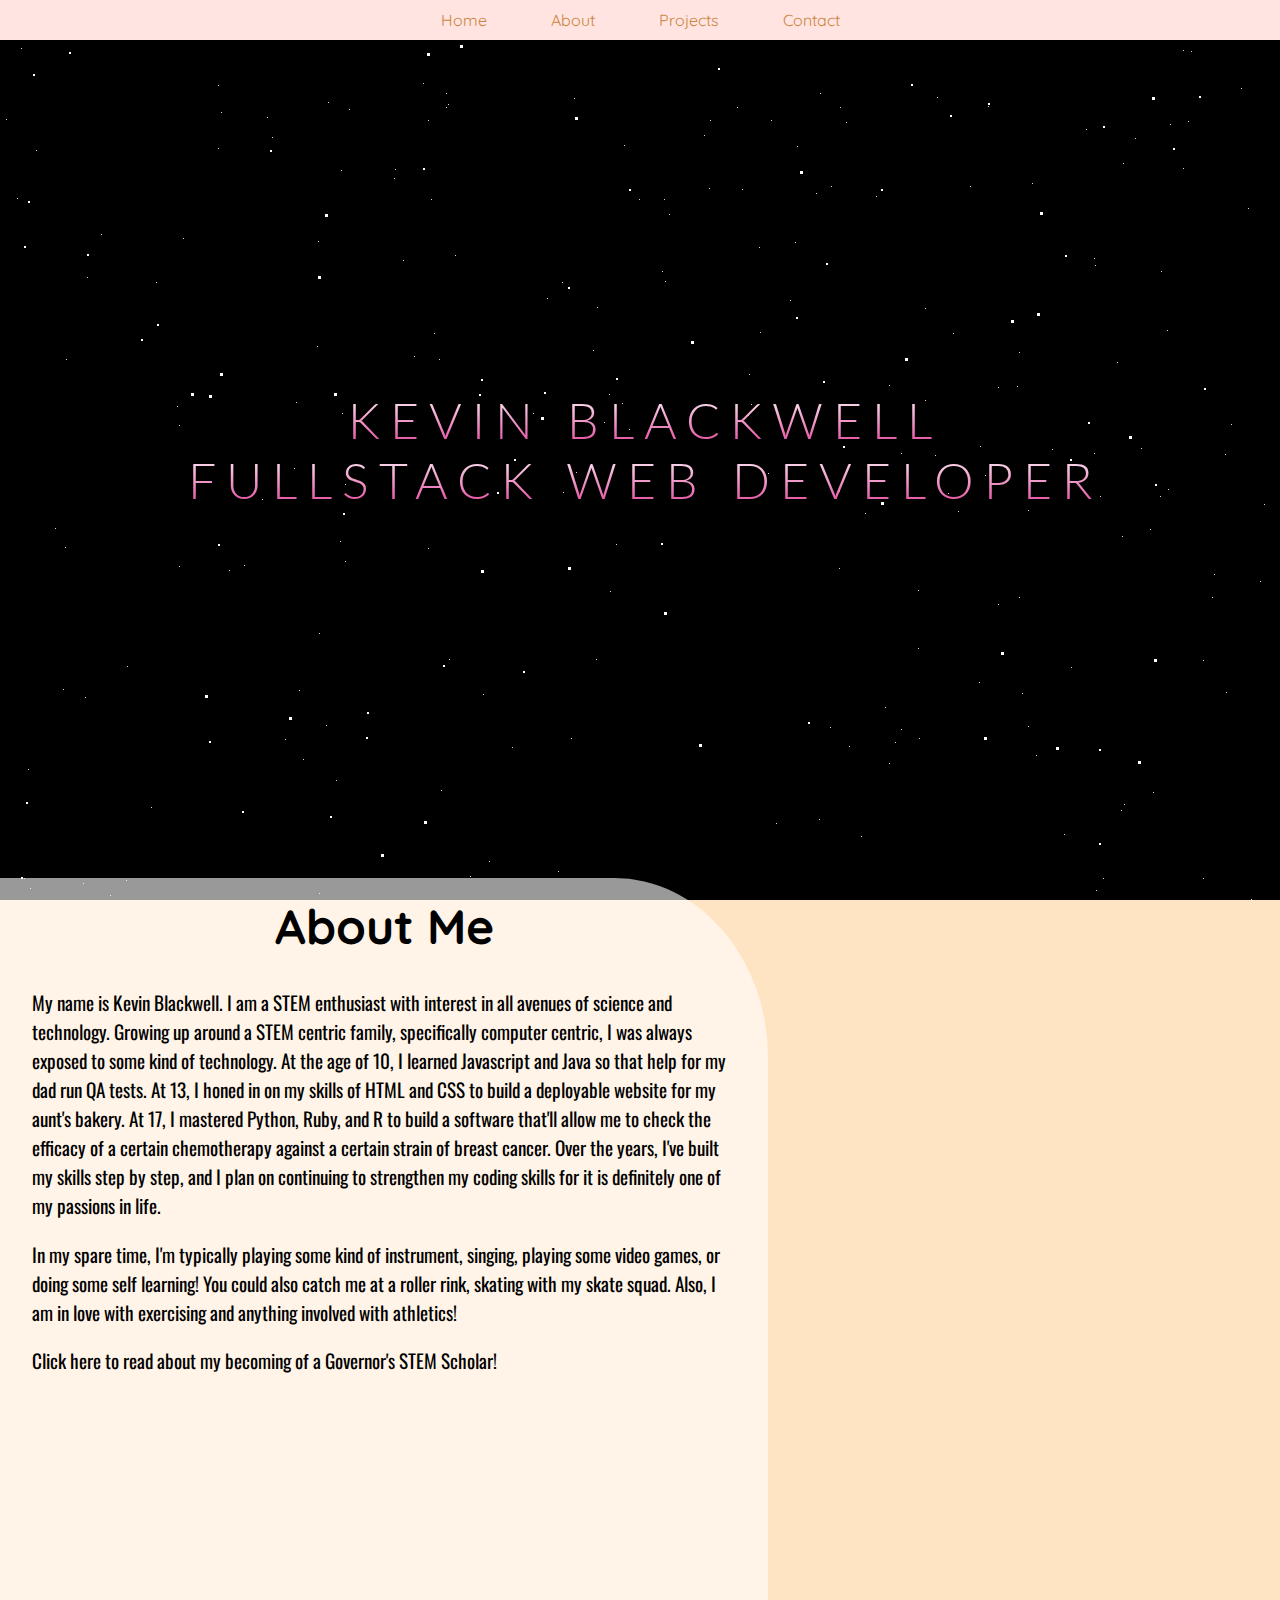
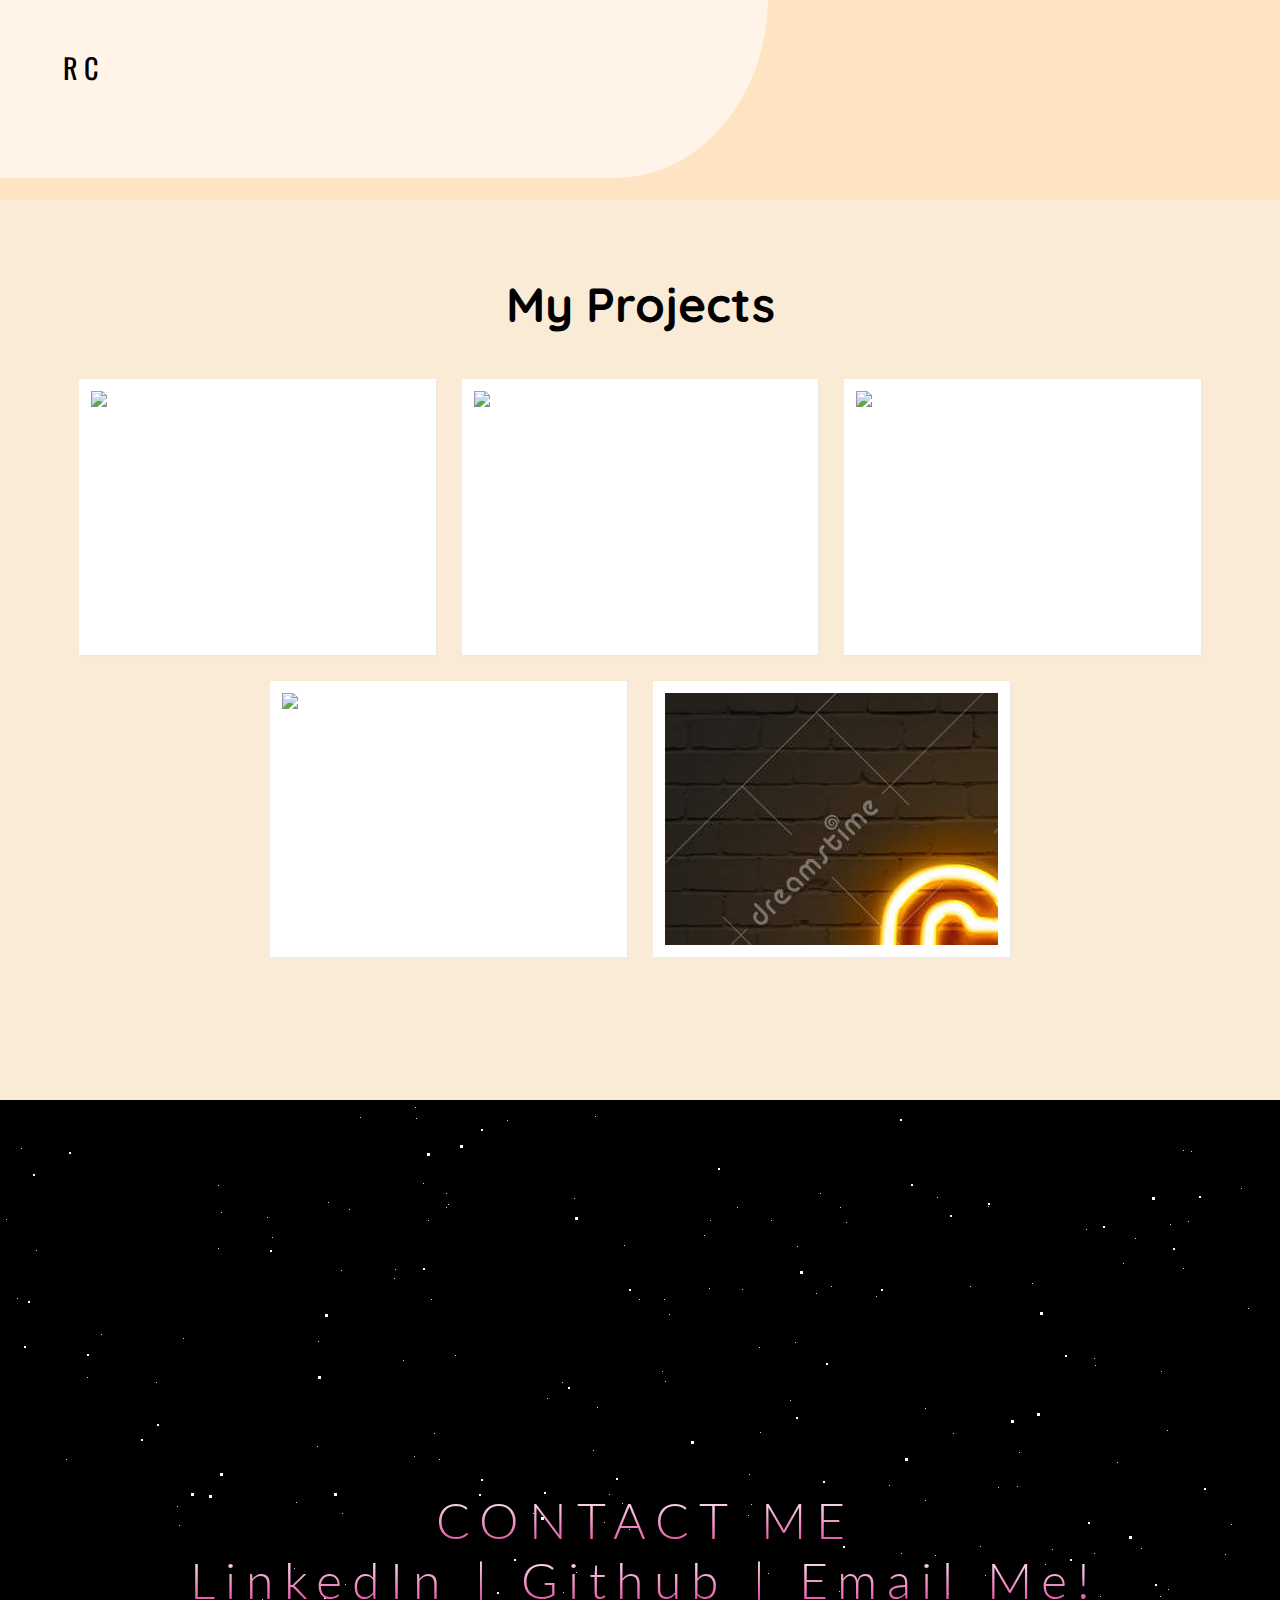
==== commit f9822dcb: "fixed project gallery" ====
--- a/index.html
+++ b/index.html
@@ -134,7 +134,7 @@
                     </div>
 
                     <div class="view view-first">  
-                        <img src="http://verysmartbrothas.com/images/2015/07/erykah.jpg" />  
+                        <img src="assets/img/comingsoon.jpg" />  
                         <div class="mask">  
                         <h2>MediMatch</h2>  
                         <p>An application that utilizes an API search for illnesses and doctors. Full CRUD functionality, built using Ruby, HAML, MongoDB, and SASS.</p>  
--- a/assets/style/projectGallery.css
+++ b/assets/style/projectGallery.css
@@ -1,6 +1,6 @@
 .view {
     width: 26vw;
-    height: 30vh;
+    height: 28vh;
     margin: 1vw;
     border: 1vw solid #fff;
     overflow: hidden;
@@ -12,7 +12,7 @@
 }
 .view .mask, .view .content {
     width: 26vw;
-    height: 30vh;
+    height: 28vh;
     position: absolute;
     overflow: hidden;
     top: 0;
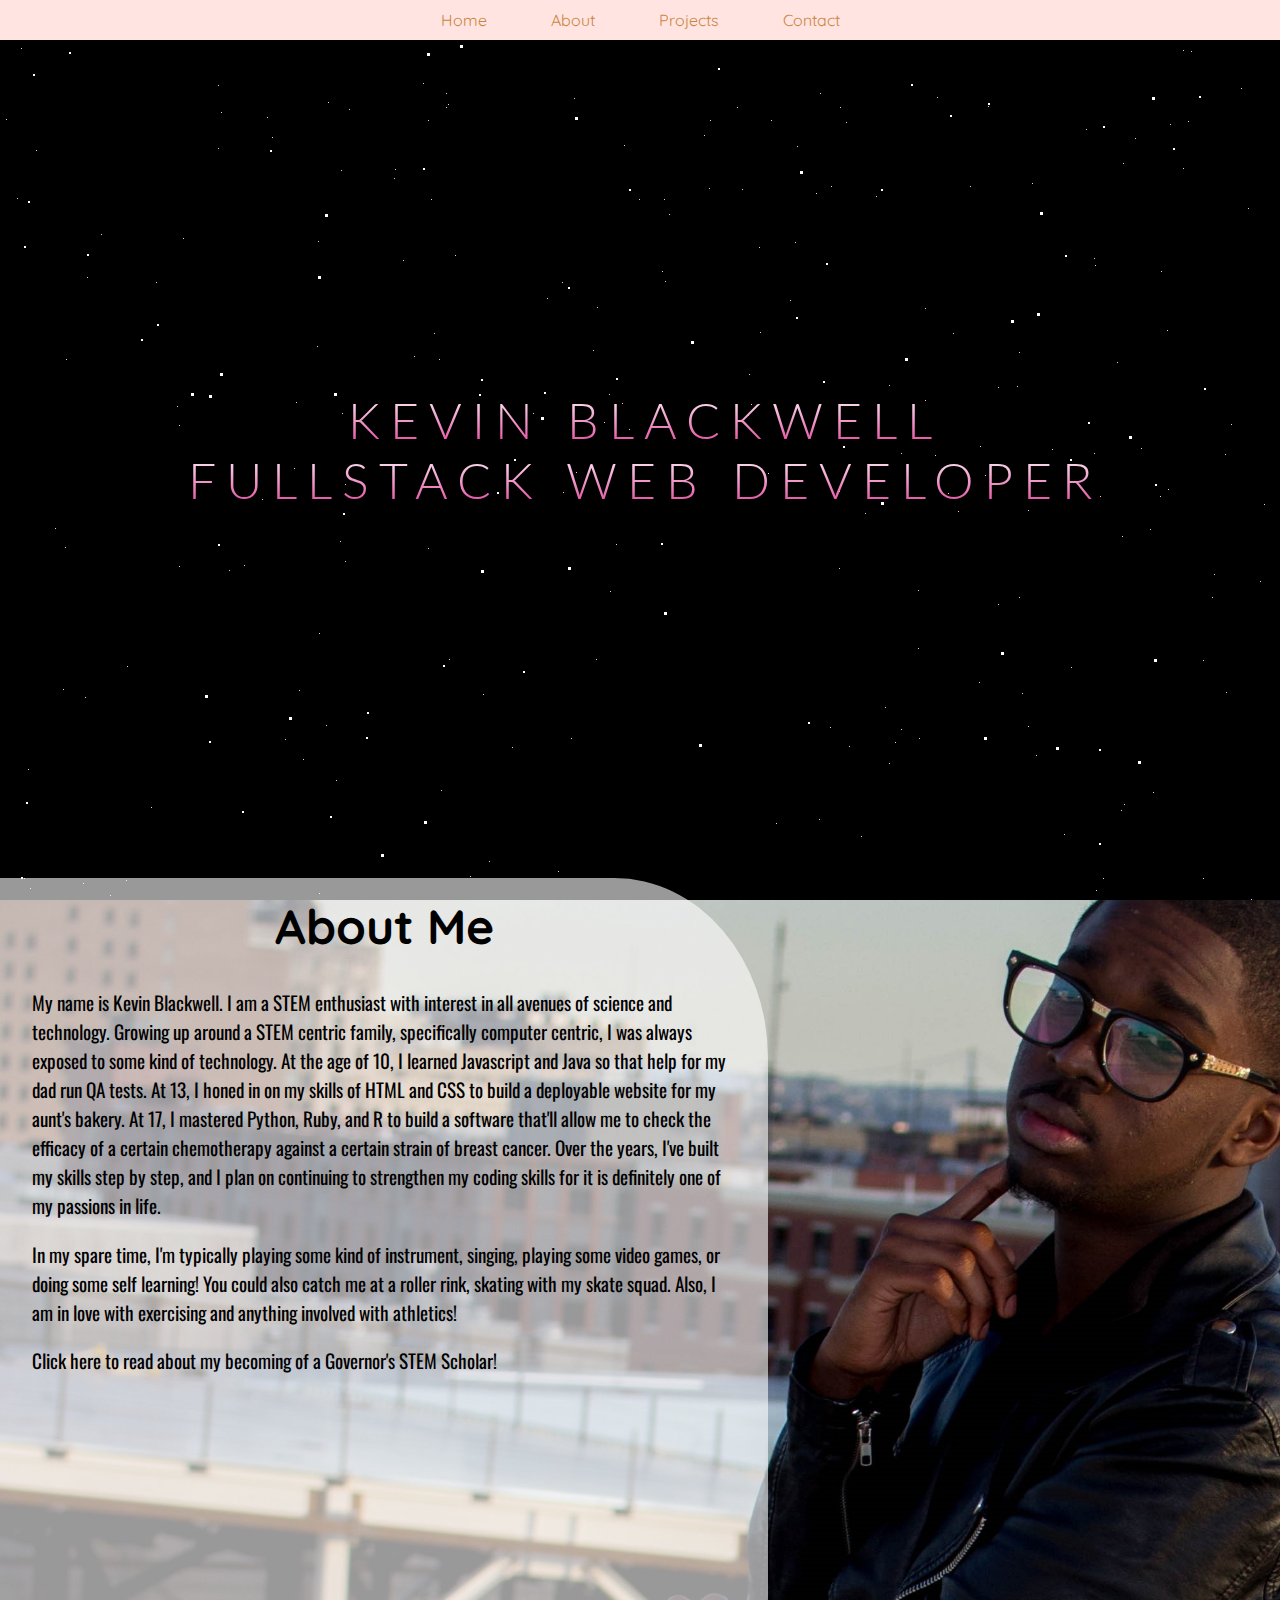
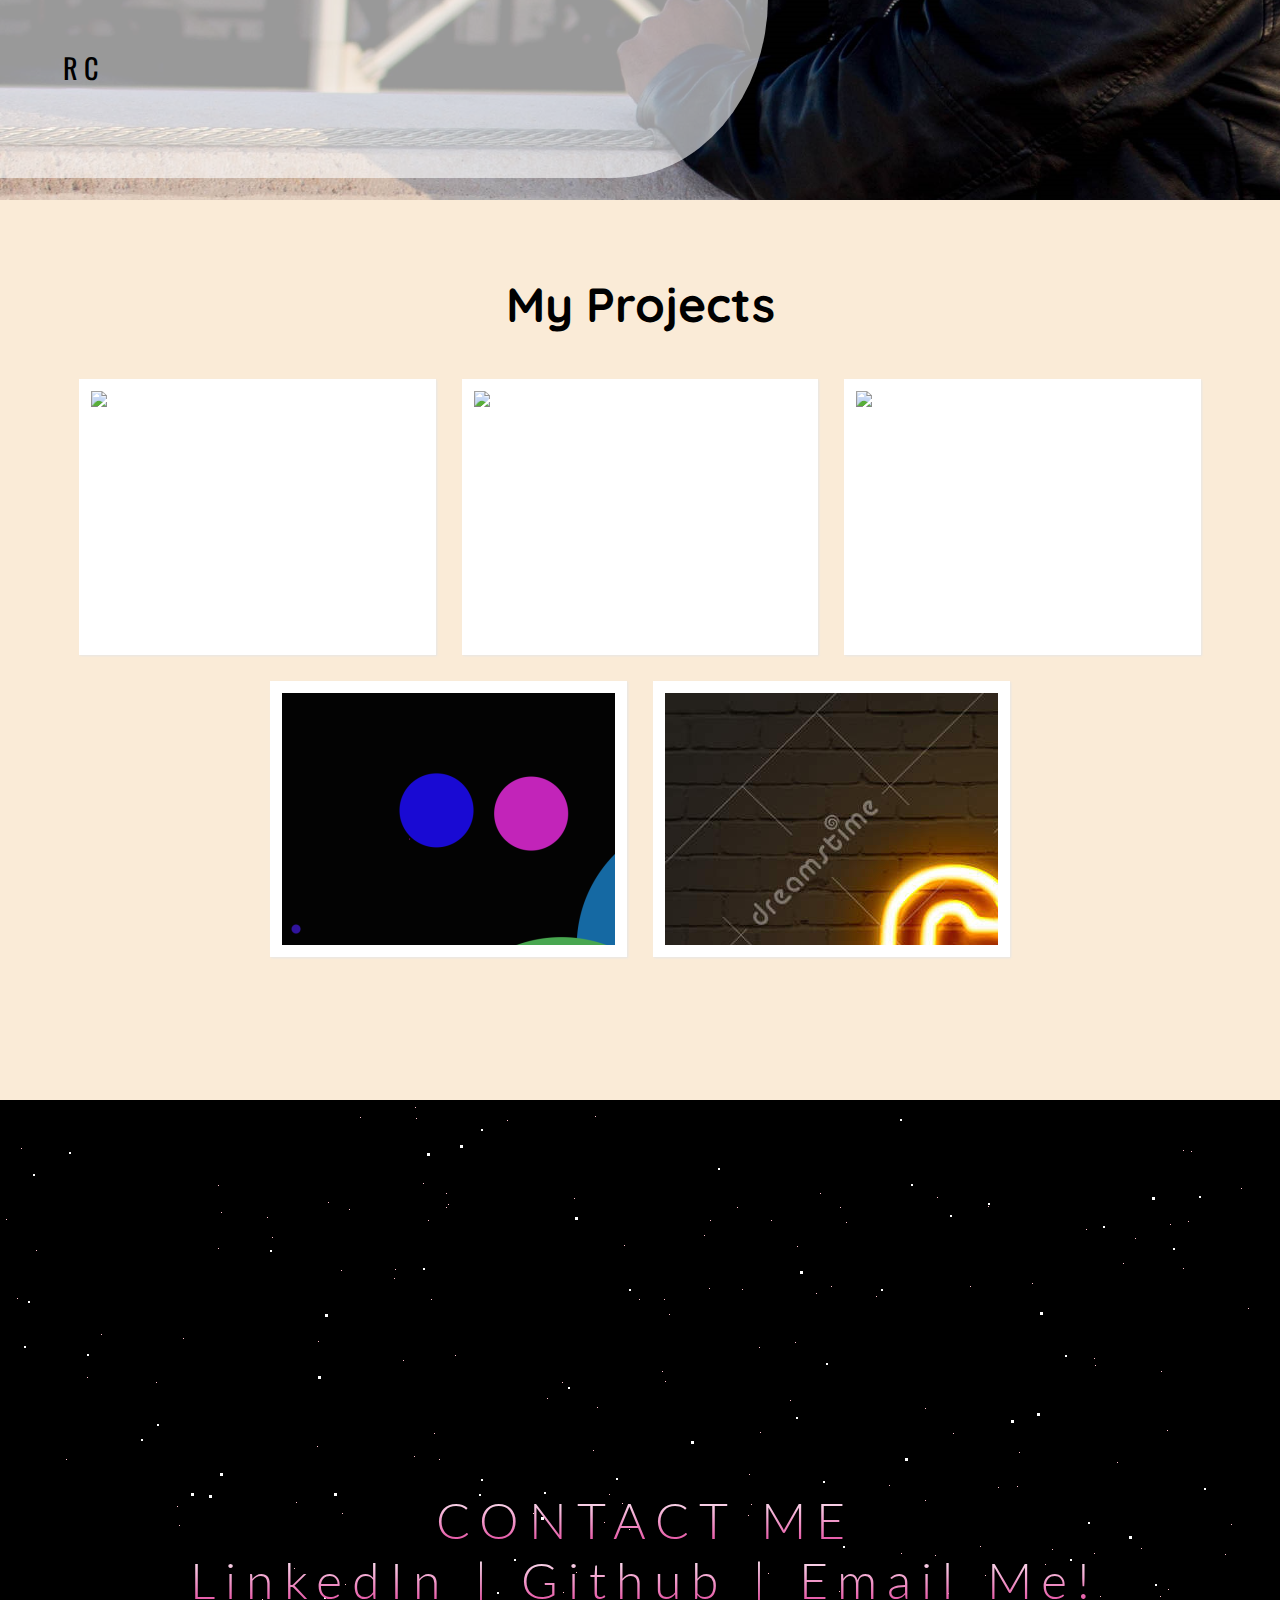
==== commit 7ac6344c: "fixed github images issue" ====
--- a/index.html
+++ b/index.html
@@ -12,7 +12,7 @@
         <link href="https://fonts.googleapis.com/css?family=Lato" rel="stylesheet">
         <link href="https://fonts.googleapis.com/css?family=Oswald|Quicksand" rel="stylesheet">
         <link href='https://fonts.googleapis.com/css?family=Lato:300,400,700' rel='stylesheet' type='text/css'>
-        <link rel="icon" href="http://cdn.mysitemyway.com/etc-mysitemyway/icons/legacy-previews/icons/glowing-purple-neon-icons-alphanumeric/112635-glowing-purple-neon-icon-alphanumeric-letter-k.png">
+        <link rel="icon" href="assets/img/kIcon.png">
         <link rel="stylesheet" href="https://cdn.rawgit.com/konpa/devicon/df6431e323547add1b4cf45992913f15286456d3/devicon.min.css">
         <!-- <link rel="stylesheet" href="assets/style/normalize.css"> -->
 
@@ -125,7 +125,7 @@
                     </div>
 
                     <div class="view view-first">  
-                        <img src="assets/img/KataTap.PNG" />  
+                        <img src="assets/img/KataTap.png" />  
                         <div class="mask">  
                         <h2>KataTap</h2>  
                         <p>A beat machine that responds to keystrokes. Built using Javascript, jQuery, paper.js and canvas.</p>
--- a/assets/style/main.css
+++ b/assets/style/main.css
@@ -27,7 +27,7 @@
 
 .two {
     background-color: bisque;
-    background-image: url('../img/IMG_0251.JPG');
+    background-image: url('../img/kevinBG.jpg');
     background-size: cover;
     height: 100vh;
     width: 100vw;
